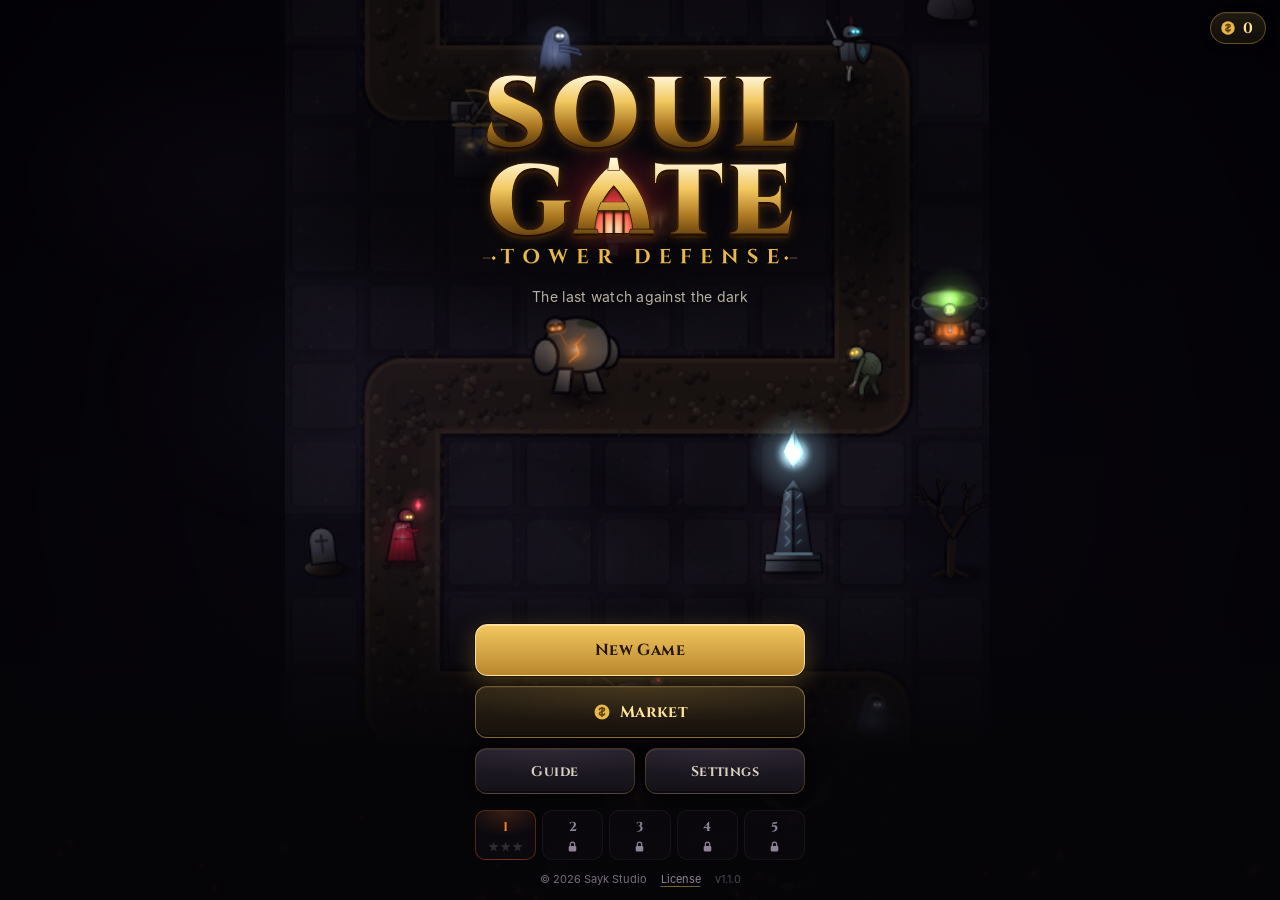
==== index.html @ f69ee6cc "Soulgate: Tower Defense 1.1.0 Game (5 chapters, 12 towers, 9 skills, 39 enemies), bundled fonts, And" ====
<!doctype html>
<html lang="tr">
<head>
  <meta charset="utf-8">
  <meta name="viewport" content="width=device-width, initial-scale=1, viewport-fit=cover, user-scalable=no">
  <meta name="theme-color" content="#050407">
  <meta name="color-scheme" content="dark">
  <meta name="description" content="Soulgate: Tower Defense — a dark fantasy tower defense game. Build, upgrade and master your towers; hold the castle through thirty waves. / Karanlık fantastik bir kule savunma oyunu.">
  <meta name="author" content="Sayk Studio">
  <meta name="mobile-web-app-capable" content="yes">
  <meta name="apple-mobile-web-app-capable" content="yes">
  <meta name="apple-mobile-web-app-status-bar-style" content="black-translucent">
  <meta name="apple-mobile-web-app-title" content="Soulgate">
  <title>Soulgate: Tower Defense</title>

  <link rel="manifest" href="manifest.webmanifest">
  <link rel="icon" href="icons/icon.svg" type="image/svg+xml">
  <link rel="apple-touch-icon" href="icons/apple-touch-icon.png">

  <!-- Yazı tipleri oyunla birlikte gelir: internet olmadan da aynı görünür -->
  <link rel="preload" href="fonts/cinzel.woff" as="font" type="font/woff" crossorigin>
  <link rel="stylesheet" href="fonts/fonts.css">
  <link rel="stylesheet" href="style.css">

  <!-- Açılış ekranı ve yatay uyarısı: style.css yüklenmeden de görünsün diye burada -->
  <style>
    .boot {
      position: fixed;
      inset: 0;
      z-index: 200;
      display: flex;
      flex-direction: column;
      align-items: center;
      justify-content: center;
      gap: 18px;
      background: radial-gradient(circle at 50% 42%, #1a1018, #050407 70%);
      color: #e8b84a;
      font-family: Cinzel, Georgia, 'Times New Roman', serif;
      transition: opacity 0.6s ease;
    }
    .boot.gone {
      opacity: 0;
      pointer-events: none;
    }
    .boot-logo {
      display: block;
      width: min(72vw, 300px, 44vh);
      height: auto;
    }
    .boot-ember {
      width: 46px;
      height: 46px;
      border-radius: 50%;
      border: 3px solid rgba(255, 122, 47, 0.15);
      border-top-color: #ff7a2f;
      animation: boot-spin 0.9s linear infinite;
    }
    @keyframes boot-spin {
      to { transform: rotate(360deg); }
    }
    .boot noscript,
    .boot-note {
      max-width: 30ch;
      font: 500 14px/1.5 system-ui, sans-serif;
      color: #d9cfbf;
      text-align: center;
    }
    .rotate-hint {
      position: fixed;
      inset: 0;
      z-index: 300;
      display: none;
      align-items: center;
      justify-content: center;
      padding: 24px;
      background: #050407;
      color: #d9cfbf;
      font: 600 16px/1.5 system-ui, sans-serif;
      text-align: center;
    }
    @media (orientation: landscape) and (max-height: 520px) {
      .rotate-hint {
        display: flex;
      }
    }
  </style>
</head>
<body>
  <canvas id="game" aria-label="Oyun alanı"></canvas>
  <div id="ui"></div>
  <div id="menu"></div>

  <div id="boot" class="boot" aria-live="polite">
    <img class="boot-logo" src="icons/logo.svg" alt="Soulgate: Tower Defense" width="660" height="412">
    <div class="boot-ember" aria-hidden="true"></div>
    <noscript>Soulgate'i oynamak için tarayıcında JavaScript'i aç. / Turn on JavaScript in your browser to play Soulgate.</noscript>
  </div>
  <div class="rotate-hint">Soulgate dikey ekranda oynanır. Telefonunu dik tut.</div>

  <script type="module" src="js/main.js"></script>
</body>
</html>
---- fonts/fonts.css ----
/* ==========================================================================
 *  SOULGATE — fonts/fonts.css
 *  Sorumluluk : Yazı tiplerini oyunla birlikte, internetsiz yüklemek.
 *  Cinzel (başlık ve sayılar, değişken ağırlık 400–900) ve Inter (metin,
 *  400/500/600/700). Türkçe ve oyunda geçen simgelerle sınırlı alt kümeler.
 *  Lisans: SIL Open Font License 1.1 (OFL-Cinzel.txt, OFL-Inter.txt).
 * ========================================================================== */

@font-face {
  font-family: 'Cinzel';
  font-style: normal;
  font-weight: 400 900;
  font-display: swap;
  src: url('cinzel.woff') format('woff');
}

@font-face {
  font-family: 'Inter';
  font-style: normal;
  font-weight: 400;
  font-display: swap;
  src: url('inter-400.woff') format('woff');
}

@font-face {
  font-family: 'Inter';
  font-style: normal;
  font-weight: 500;
  font-display: swap;
  src: url('inter-500.woff') format('woff');
}

@font-face {
  font-family: 'Inter';
  font-style: normal;
  font-weight: 600;
  font-display: swap;
  src: url('inter-600.woff') format('woff');
}

@font-face {
  font-family: 'Inter';
  font-style: normal;
  font-weight: 700;
  font-display: swap;
  src: url('inter-700.woff') format('woff');
}
---- style.css ----
/* ==========================================================================
 *  SOULGATE — style.css
 *  Sorumluluk : Bütün DOM arayüzünün görünümü — temel, oyun içi arayüz
 *               (ui.js), onay penceresi (modal.js) ve menüler (menu.js).
 *
 *  Malzeme dili: dövme demir levhalar, altın yaldız kenarlar, mühür balmumu,
 *  mangal közü. Tek cesur öğe dalga düğmesidir (yanan fitil); gerisi sakin.
 *  Yazı: başlık ve sayılar Cinzel (serif), metin Inter (sans-serif);
 *  çevrimdışıyken sistem yedeklerine düşer.
 * ========================================================================== */

/* --------------------------------------------------------------------------
 * 1. TEMEL
 * ------------------------------------------------------------------------ */
:root {
  --void: #050407;
  --bg: #0b090f;
  --iron: #16131b;
  --iron-2: #1f1a25;
  --iron-3: #2b2433;
  --line: rgba(232, 184, 74, 0.22);
  --line-strong: rgba(232, 184, 74, 0.5);
  --gold: #e8b84a;
  --gold-hi: #ffe29a;
  --gold-dim: #8a6a28;
  --ember: #ff7a2f;
  --blood: #b3122e;
  --blood-hi: #ff3b4e;
  --bone: #d9cfbf;
  --text: #ece4d6;
  --text-dim: #8e8496;
  --good: #a9d47a;
  --soul: #a8e6ff;     /* ruh: oyun içi para */
  --soul-deep: #3d6f8a;

  --serif: 'Cinzel', 'Trajan Pro', Georgia, 'Times New Roman', serif;
  --sans: 'Inter', system-ui, -apple-system, 'Segoe UI', Roboto, sans-serif;

  --safe-t: env(safe-area-inset-top, 0px);
  --safe-b: env(safe-area-inset-bottom, 0px);
  --safe-l: env(safe-area-inset-left, 0px);
  --safe-r: env(safe-area-inset-right, 0px);

  --ms: 220ms;
  --ease-out: cubic-bezier(0.2, 0.8, 0.2, 1);
  --ease-back: cubic-bezier(0.34, 1.56, 0.64, 1);
}

* {
  box-sizing: border-box;
}

html,
body {
  margin: 0;
  height: 100%;
  overflow: hidden;
  background: var(--void);
  color: var(--text);
  font-family: var(--sans);
  font-size: 14px;
  overscroll-behavior: none;
  -webkit-tap-highlight-color: transparent;
  -webkit-user-select: none;
  user-select: none;
  -webkit-touch-callout: none;
  -webkit-text-size-adjust: 100%;
}

#game {
  position: fixed;
  inset: 0;
  width: 100vw;
  height: 100vh;
  height: 100dvh;
  display: block;
  touch-action: none;
}

button {
  font: inherit;
  color: inherit;
  cursor: pointer;
  touch-action: manipulation;
}

button:disabled {
  cursor: default;
}

button:focus-visible,
[tabindex]:focus-visible {
  outline: 2px solid var(--gold);
  outline-offset: 2px;
}

[hidden] {
  display: none !important;
}

svg {
  display: block;
}

/* Paylaşılan simge boyaları */
.i-line {
  fill: none;
  stroke: currentColor;
  stroke-width: 2.2;
  stroke-linecap: round;
}

/* ruh (oyun içi) ve altın (kalıcı) — her yerde aynı görünür */
svg.ico-soul path {
  fill: var(--soul);
}

svg.ico-soul .i-hi {
  fill: #f2fcff;
}

svg.ico-soul {
  filter: drop-shadow(0 0 3px rgba(168, 230, 255, 0.55));
}

svg.ico-coin circle {
  fill: var(--gold);
}

svg.ico-coin .i-hi {
  fill: none;
  stroke: #5a3d0c;
  stroke-width: 1.8;
  stroke-linecap: round;
}

/* --------------------------------------------------------------------------
 * 2. DÜĞMELER
 * ------------------------------------------------------------------------ */
.btn {
  display: inline-flex;
  align-items: center;
  justify-content: center;
  gap: 6px;
  min-height: 44px;
  padding: 0 16px;
  border-radius: 10px;
  border: 1px solid var(--line);
  background: linear-gradient(180deg, var(--iron-3), var(--iron));
  color: var(--bone);
  font-weight: 700;
  font-size: 14px;
  box-shadow: inset 0 1px 0 rgba(255, 255, 255, 0.05), 0 2px 6px rgba(0, 0, 0, 0.45);
  transition: transform 0.12s var(--ease-out), filter 0.2s;
}

.btn:active:not(:disabled) {
  transform: translateY(1px) scale(0.985);
}

.btn svg {
  width: 16px;
  height: 16px;
}

.btn svg circle {
  fill: var(--gold);
}

.btn svg .i-hi {
  fill: none;
  stroke: #5a3d0c;
  stroke-width: 1.8;
  stroke-linecap: round;
}

.btn-primary {
  background: linear-gradient(180deg, #f2c860, #b9862c);
  border-color: #ffe29a;
  color: #241605;
  box-shadow: 0 0 0 1px rgba(0, 0, 0, 0.4), 0 4px 14px rgba(232, 184, 74, 0.25), inset 0 1px 0 rgba(255, 255, 255, 0.4);
}

.btn-primary svg circle {
  fill: #3a2408;
}

.btn-primary svg .i-hi {
  stroke: #f2c860;
}

.btn-danger {
  background: linear-gradient(180deg, #d4243f, #7f0a1d);
  border-color: #ff6b7d;
  color: #fff1f2;
  box-shadow: 0 0 0 1px rgba(0, 0, 0, 0.4), 0 4px 14px rgba(179, 18, 46, 0.35), inset 0 1px 0 rgba(255, 255, 255, 0.2);
}

.btn-ghost {
  background: transparent;
  box-shadow: none;
}

.btn.poor,
.mastery-card.poor {
  filter: grayscale(0.75) brightness(0.7);
}

/* --------------------------------------------------------------------------
 * 3. OYUN İÇİ ARAYÜZ (ui.js)
 * ------------------------------------------------------------------------ */
.ui {
  position: fixed;
  inset: 0;
  z-index: 10;
  pointer-events: none;
}

.ui .hud,
.ui .dock,
.ui .panel {
  pointer-events: auto;
}

/* — HUD: üstte demir şerit, altında yaldız çizgi ve ortada küçük bir elmas — */
.hud {
  position: absolute;
  top: 0;
  left: 0;
  right: 0;
  display: grid;
  grid-template-columns: 1fr auto 1fr;
  align-items: center;
  gap: 8px;
  padding: calc(var(--safe-t) + 8px) max(12px, var(--safe-r)) 9px max(12px, var(--safe-l));
  background: linear-gradient(180deg, rgba(9, 7, 12, 0.97), rgba(17, 14, 21, 0.94));
  border-bottom: 1px solid var(--line);
  box-shadow: 0 6px 18px rgba(0, 0, 0, 0.55);
}

.hud::after {
  content: '';
  position: absolute;
  left: 50%;
  bottom: -5px;
  width: 9px;
  height: 9px;
  margin-left: -4.5px;
  transform: rotate(45deg);
  background: var(--bg);
  border: 1px solid var(--line-strong);
}

.hud-left {
  display: flex;
  flex-direction: column;
  align-items: flex-start;
  gap: 4px;
}

.stat {
  display: flex;
  align-items: center;
  gap: 6px;
  font-family: var(--serif);
  font-weight: 700;
  font-size: 16px;
  line-height: 1;
  color: var(--bone);
  font-variant-numeric: tabular-nums;
}

.stat svg {
  width: 16px;
  height: 16px;
  flex: none;
}

.stat-lives svg {
  fill: var(--blood-hi);
  filter: drop-shadow(0 0 4px rgba(255, 59, 78, 0.55));
}

.stat-souls b {
  color: #dff6ff;
}

.stat-souls.gain b {
  animation: gain 0.45s var(--ease-out);
}

.stat-souls.spend b {
  animation: spend 0.35s var(--ease-out);
}

.stat-lives.hit {
  animation: hit 0.4s ease;
}

.stat-lives.low b {
  color: var(--blood-hi);
  animation: lowpulse 1s ease-in-out infinite;
}

.hud-center {
  min-width: 0;
  text-align: center;
}

.wave-count {
  display: flex;
  align-items: baseline;
  justify-content: center;
  gap: 5px;
  font-family: var(--serif);
}

.wave-count small {
  font-size: 11px;
  color: var(--text-dim);
}

.wave-count b {
  font-size: 25px;
  line-height: 1;
  color: var(--gold);
  text-shadow: 0 0 12px rgba(232, 184, 74, 0.35);
}

.wave-count span {
  font-size: 12px;
  color: var(--text-dim);
}

.wave-sub {
  max-width: 48vw;
  margin-top: 3px;
  font-size: 11px;
  font-weight: 600;
  white-space: nowrap;
  overflow: hidden;
  text-overflow: ellipsis;
}

.hud-right {
  display: flex;
  justify-content: flex-end;
  gap: 8px;
}

.hud-btn {
  display: grid;
  place-items: center;
  width: 42px;
  height: 42px;
  border-radius: 11px;
  border: 1px solid var(--line);
  background: linear-gradient(180deg, var(--iron-3), var(--iron));
  font-family: var(--serif);
  font-weight: 700;
  font-size: 14px;
  color: var(--bone);
  box-shadow: inset 0 1px 0 rgba(255, 255, 255, 0.06), 0 2px 6px rgba(0, 0, 0, 0.5);
  transition: transform 0.12s var(--ease-out), color 0.2s, border-color 0.2s;
}

.hud-btn:active {
  transform: translateY(1px) scale(0.96);
}

.hud-btn svg {
  width: 18px;
  height: 18px;
  fill: var(--bone);
}

.hud-btn.fast {
  color: var(--ember);
  border-color: rgba(255, 122, 47, 0.55);
  box-shadow: inset 0 1px 0 rgba(255, 255, 255, 0.06), 0 0 12px rgba(255, 122, 47, 0.25);
}

/* 0×: zaman durdu — buz mavisi, yavaşça nefes alır */
.hud-btn.stopped {
  color: var(--soul);
  border-color: rgba(168, 230, 255, 0.6);
  animation: frozenPulse 1.8s ease-in-out infinite;
}

/* — Boss barı — */
.bossbar {
  position: absolute;
  top: calc(var(--hud-h, 64px) + 8px);
  left: 14px;
  right: 14px;
  pointer-events: none;
  animation: bossIn 0.5s var(--ease-out);
}

.bossbar-head {
  display: flex;
  align-items: center;
  justify-content: center;
  gap: 6px;
  font-family: var(--serif);
  font-weight: 700;
  font-size: 13px;
  color: #ffb3bb;
  text-shadow: 0 0 10px rgba(255, 59, 78, 0.6), 0 1px 2px #000;
}

.bossbar-head svg {
  width: 16px;
  height: 16px;
  fill: var(--blood-hi);
}

.bossbar-head em {
  padding: 1px 7px;
  border-radius: 999px;
  border: 1px solid rgba(201, 187, 255, 0.6);
  background: rgba(125, 107, 224, 0.25);
  color: #e3dcff;
  font: 600 10px/1.4 var(--sans);
  font-style: normal;
  text-shadow: none;
}

.bossbar-track {
  position: relative;
  height: 9px;
  margin-top: 4px;
  overflow: hidden;
  border-radius: 2px;
  background: #14070a;
  border: 1px solid rgba(232, 184, 74, 0.45);
  box-shadow: 0 0 14px rgba(179, 18, 46, 0.4);
}

.bossbar-lag,
.bossbar-fill {
  position: absolute;
  inset: 0;
  transform-origin: left center;
}

.bossbar-lag {
  background: var(--gold-hi);
  opacity: 0.75;
}

.bossbar-fill {
  background: linear-gradient(180deg, #ff4a5e, #a00f27 60%, #6d0819);
}

.bossbar.shielded .bossbar-fill {
  background: linear-gradient(180deg, #d6c8ff, #6b4fd0);
}

/* — Dalga afişi: oyunun sinematik anı — */
.banner {
  position: absolute;
  top: 33%;
  left: 0;
  right: 0;
  padding: 0 24px;
  text-align: center;
  pointer-events: none;
  opacity: 0;
  transform: scale(0.92);
  filter: blur(6px);
  transition: opacity var(--ms) ease, transform 0.55s var(--ease-out), filter 0.45s ease;
}

.banner.show {
  opacity: 1;
  transform: none;
  filter: none;
}

.banner::before {
  content: '';
  position: absolute;
  top: 52%;
  left: 8%;
  right: 8%;
  height: 1px;
  background: linear-gradient(90deg, transparent, var(--accent, var(--gold)), transparent);
  opacity: 0.55;
}

.banner-kicker {
  position: relative;
  padding-left: 0.42em;
  font-family: var(--serif);
  font-size: 12px;
  letter-spacing: 0.42em;
  color: var(--accent, var(--gold));
  text-shadow: 0 1px 3px #000;
}

.banner-title {
  position: relative;
  margin: 2px 0 4px;
  font-family: var(--serif);
  font-weight: 900;
  font-size: clamp(46px, 17vw, 76px);
  line-height: 1;
  background: linear-gradient(180deg, #fff6d8 0%, var(--gold) 46%, #9a6a1c 100%);
  -webkit-background-clip: text;
  background-clip: text;
  color: transparent;
  filter: drop-shadow(0 0 18px rgba(255, 170, 60, 0.35)) drop-shadow(0 3px 0 rgba(0, 0, 0, 0.65));
}

.banner-sub {
  position: relative;
  max-width: 30ch;
  margin: 0 auto;
  font-size: 13px;
  line-height: 1.45;
  color: var(--bone);
  text-shadow: 0 1px 3px #000, 0 0 12px #000;
  text-wrap: balance;
}

.banner.small .banner-title {
  font-size: clamp(24px, 7.5vw, 32px);
  margin: 4px 0 6px;
}

.banner.boss .banner-kicker {
  color: var(--blood-hi);
}

.banner.boss .banner-title {
  font-size: clamp(34px, 11vw, 52px);
  background: linear-gradient(180deg, #ffe0e4 0%, #ff3b4e 50%, #6d0819 100%);
  -webkit-background-clip: text;
  background-clip: text;
  filter: drop-shadow(0 0 22px rgba(255, 40, 70, 0.55)) drop-shadow(0 3px 0 rgba(0, 0, 0, 0.7));
}

/* — Kısa mesajlar — */
.toasts {
  position: absolute;
  /* keşif kartı varsa onun altından başlar (ui.js --toast-top yazar) */
  top: var(--toast-top, calc(var(--hud-h, 64px) + 44px));
  transition: top 0.2s var(--ease-out);
  left: 0;
  right: 0;
  display: flex;
  flex-direction: column;
  align-items: center;
  gap: 6px;
  pointer-events: none;
}

.toast {
  max-width: 86%;
  padding: 7px 13px;
  border-radius: 8px;
  border: 1px solid var(--line);
  background: rgba(14, 11, 18, 0.93);
  color: var(--bone);
  font-size: 12.5px;
  font-weight: 600;
  text-align: center;
  box-shadow: 0 4px 14px rgba(0, 0, 0, 0.5);
  animation: toastIn 0.25s var(--ease-out);
  transition: opacity 0.2s, transform 0.2s;
}

.toast.warn {
  border-color: rgba(255, 122, 47, 0.55);
  color: #ffc9a6;
}

.toast.good {
  border-color: rgba(169, 212, 122, 0.5);
  color: #d6f0b8;
}

.toast.out {
  opacity: 0;
  transform: translateY(-6px);
}

/* — Alt rıhtım: kule tabletleri + dalga mangalı — */
.dock {
  position: absolute;
  left: 0;
  right: 0;
  bottom: 0;
  display: flex;
  align-items: center;
  gap: 6px;
  padding: 8px max(8px, var(--safe-r)) calc(8px + var(--safe-b)) max(8px, var(--safe-l));
  background: linear-gradient(0deg, rgba(8, 6, 11, 0.98), rgba(18, 15, 22, 0.95));
  border-top: 1px solid var(--line);
  box-shadow: 0 -6px 18px rgba(0, 0, 0, 0.55);
}

.bar {
  flex: 1;
  min-width: 0;
  display: grid;
  grid-template-columns: repeat(6, 1fr);
  gap: 5px;
}

.tower-btn {
  position: relative;
  display: flex;
  flex-direction: column;
  align-items: center;
  justify-content: center;
  gap: 3px;
  height: 64px;
  padding: 4px 0 3px;
  border-radius: 9px;
  border: 1px solid rgba(255, 255, 255, 0.06);
  background:
    radial-gradient(120% 90% at 50% 0%, rgba(255, 255, 255, 0.05), transparent 60%),
    linear-gradient(180deg, #221c28, #141118);
  box-shadow: inset 0 1px 0 rgba(255, 255, 255, 0.05), inset 0 -2px 0 rgba(0, 0, 0, 0.4), 0 2px 5px rgba(0, 0, 0, 0.5);
  transition: transform 0.15s var(--ease-out), box-shadow 0.2s, border-color 0.2s;
  /* parmak bardan haritaya kayınca tarayıcı kaydırmaya kalkmasın: sürükle-bırak kurulumu */
  touch-action: none;
  -webkit-touch-callout: none;
}

.tower-btn:active {
  transform: scale(0.95);
}

.tower-icon {
  width: 34px;
  height: 34px;
  pointer-events: none;
}

.tower-cost {
  font-family: var(--serif);
  font-weight: 700;
  font-size: 12px;
  line-height: 1;
  color: var(--soul); /* kuleler ruhla kurulur */
  pointer-events: none;
}

.tower-btn.active {
  transform: translateY(-5px);
  border-color: var(--tower);
  box-shadow: 0 0 0 1px var(--tower), 0 0 20px -3px var(--tower), inset 0 1px 0 rgba(255, 255, 255, 0.08);
}

.tower-btn.poor .tower-icon {
  filter: grayscale(0.85) brightness(0.55);
}

.tower-btn.poor .tower-cost {
  color: #b4565f;
}

/* Dalga mangalı: geri sayım halkası yanan bir fitil gibi azalır */
.wave-btn {
  flex: none;
  width: 66px;
  display: flex;
  flex-direction: column;
  align-items: center;
  justify-content: center;
  gap: 3px;
  padding: 0;
  border: none;
  background: none;
}

.wave-dial {
  position: relative;
  display: grid;
  place-items: center;
  width: 48px;
  height: 48px;
  border-radius: 50%;
  background: radial-gradient(circle at 50% 38%, #4a2012, #170a07 72%);
  box-shadow: inset 0 0 0 1px rgba(255, 122, 47, 0.35), 0 0 16px rgba(255, 122, 47, 0.2);
  transition: box-shadow 0.3s, background 0.3s;
}

.wave-ring {
  position: absolute;
  inset: 0;
  width: 100%;
  height: 100%;
  transform: rotate(-90deg);
}

.wave-ring circle {
  fill: none;
  stroke: rgba(255, 122, 47, 0.16);
  stroke-width: 3;
}

.wave-ring .wave-ring-fill {
  stroke: var(--ember);
  stroke-linecap: round;
  stroke-dasharray: 119.4;
  stroke-dashoffset: 0;
  filter: drop-shadow(0 0 3px var(--ember));
}

.wave-glyph {
  position: relative;
  display: grid;
  place-items: center;
  color: #ffb27a;
}

.wave-glyph svg {
  width: 20px;
  height: 20px;
  fill: currentColor;
}

.wave-glyph b {
  font-family: var(--serif);
  font-weight: 900;
  font-size: 13px;
  color: var(--gold-hi);
  text-shadow: 0 0 8px rgba(255, 170, 60, 0.6);
}

.wave-btn-label {
  font-size: 11px;
  font-weight: 700;
  color: #ffb27a;
}

.wave-btn.pulse .wave-dial {
  animation: brazier 1.6s ease-in-out infinite;
}

.wave-btn:active:not(:disabled) .wave-dial {
  transform: scale(0.94);
}

.wave-btn:disabled .wave-dial {
  background: radial-gradient(circle at 50% 38%, #241e2a, #120f15 72%);
  box-shadow: inset 0 0 0 1px rgba(255, 255, 255, 0.08);
}

.wave-btn:disabled .wave-ring circle {
  stroke: rgba(255, 255, 255, 0.06);
}

.wave-btn:disabled .wave-ring-fill {
  stroke: #3a3342;
  filter: none;
}

.wave-btn:disabled .wave-glyph,
.wave-btn:disabled .wave-btn-label {
  color: var(--text-dim);
}

/* — Kule paneli: alttan açılan, demir ciltli bir kitap sayfası — */
.panel {
  position: absolute;
  left: 0;
  right: 0;
  bottom: 0;
  max-height: 64vh;
  overflow-y: auto;
  padding: 18px max(14px, var(--safe-r)) calc(14px + var(--safe-b)) max(14px, var(--safe-l));
  border-top: 1px solid var(--line-strong);
  border-radius: 16px 16px 0 0;
  background:
    radial-gradient(90% 60% at 50% 0%, color-mix(in srgb, var(--tower, var(--gold)) 10%, transparent), transparent 70%),
    linear-gradient(180deg, #1c1722 0%, #110e15 100%);
  box-shadow: 0 -14px 34px rgba(0, 0, 0, 0.75);
  transform: translateY(105%);
  visibility: hidden;
  transition: transform var(--ms) var(--ease-out), visibility 0s linear var(--ms);
}

.panel.open {
  transform: none;
  visibility: visible;
  transition: transform var(--ms) var(--ease-out);
}

.panel::before {
  content: '';
  position: absolute;
  top: 7px;
  left: 50%;
  width: 36px;
  height: 4px;
  margin-left: -18px;
  border-radius: 2px;
  background: rgba(255, 255, 255, 0.14);
}

.panel-head {
  display: flex;
  align-items: center;
  gap: 11px;
}

.panel-icon {
  width: 52px;
  height: 52px;
  flex: none;
  border-radius: 12px;
  border: 1px solid var(--line);
  background:
    radial-gradient(circle at 50% 75%, color-mix(in srgb, var(--tower, var(--gold)) 28%, transparent), transparent 70%),
    #0d0b10;
}

.panel-titles {
  min-width: 0;
}

.panel-titles h3 {
  margin: 0;
  font-family: var(--serif);
  font-size: 18px;
  color: var(--gold);
}

.panel-sub {
  margin-top: 3px;
  font-size: 12px;
  line-height: 1.35;
  color: var(--text-dim);
}

.panel-close {
  flex: none;
  width: 38px;
  height: 38px;
  margin-left: auto;
  border-radius: 50%;
  border: 1px solid var(--line);
  background: var(--iron);
  color: var(--bone);
  font-size: 14px;
}

.panel-warn {
  margin-top: 10px;
  padding: 7px 10px;
  border-radius: 8px;
  border: 1px solid rgba(255, 122, 47, 0.4);
  background: rgba(255, 122, 47, 0.12);
  color: #ffc9a6;
  font-size: 12px;
  font-weight: 600;
}

.panel-stats {
  display: grid;
  grid-template-columns: 1fr 1fr;
  gap: 0 16px;
  margin: 12px 0 10px;
}

.stat-row {
  display: grid;
  grid-template-columns: 1fr auto auto;
  align-items: baseline;
  gap: 6px;
  padding: 6px 0;
  border-bottom: 1px solid rgba(255, 255, 255, 0.05);
  font-size: 12.5px;
}

.stat-row span {
  color: var(--text-dim);
}

.stat-row b {
  color: var(--bone);
  font-variant-numeric: tabular-nums;
}

.stat-row i {
  font-style: normal;
  font-weight: 700;
  font-size: 12px;
  font-variant-numeric: tabular-nums;
}

.stat-row i.up {
  color: var(--good);
}

.stat-row i.down {
  color: #ff9a6a;
}

.panel-target {
  display: flex;
  align-items: center;
  gap: 10px;
  margin-bottom: 12px;
  font-size: 12px;
  color: var(--text-dim);
}

.panel-target:empty {
  display: none;
}

.seg {
  flex: 1;
  display: flex;
  gap: 3px;
  padding: 3px;
  border-radius: 10px;
  border: 1px solid rgba(255, 255, 255, 0.07);
  background: #0c0a0f;
}

.seg button {
  flex: 1;
  height: 32px;
  border: none;
  border-radius: 7px;
  background: none;
  color: var(--text-dim);
  font-size: 12px;
  font-weight: 600;
}

.seg button.on {
  background: linear-gradient(180deg, #3a2f20, #241c12);
  color: var(--gold-hi);
  box-shadow: inset 0 0 0 1px rgba(232, 184, 74, 0.4);
}

/* dil seçimi: bayrak + dilin kendi adı */
.lang-seg button {
  display: flex;
  align-items: center;
  justify-content: center;
  gap: 9px;
  height: 44px;
  font-size: 13.5px;
}

.lang-seg img {
  width: 27px;
  height: 18px;
  border-radius: 3px;
  object-fit: cover;
  box-shadow: 0 0 0 1px rgba(255, 255, 255, 0.18), 0 2px 6px rgba(0, 0, 0, 0.5);
  opacity: 0.6;
  transition: opacity 0.2s;
}

.lang-seg button.on img {
  opacity: 1;
}

.btn-upgrade {
  width: 100%;
  min-height: 50px;
  font-size: 15px;
}

.btn-upgrade b {
  font-family: var(--serif);
  font-size: 16px;
}

.mastery-head {
  margin-bottom: 8px;
  font-family: var(--serif);
  font-size: 14px;
  text-align: center;
  color: var(--gold);
}

.mastery {
  display: grid;
  grid-template-columns: 1fr 1fr;
  gap: 8px;
}

.mastery-card {
  display: flex;
  flex-direction: column;
  gap: 6px;
  padding: 11px 10px 10px;
  border-radius: 12px;
  border: 1px solid rgba(232, 184, 74, 0.35);
  background:
    radial-gradient(130% 80% at 0% 0%, color-mix(in srgb, var(--tower, var(--gold)) 22%, transparent), transparent 70%),
    #16121b;
  text-align: left;
  transition: transform 0.12s var(--ease-out), border-color 0.2s;
}

.mastery-card:active {
  transform: scale(0.97);
  border-color: var(--gold-hi);
}

.mastery-card strong {
  font-family: var(--serif);
  font-size: 14px;
  color: var(--gold-hi);
}

.mastery-card small {
  font-size: 11.5px;
  line-height: 1.4;
  color: var(--bone);
  opacity: 0.88;
}

.mastery-card b {
  display: flex;
  align-items: center;
  gap: 4px;
  margin-top: auto;
  font-family: var(--serif);
  color: var(--gold);
}

.mastery-card b svg {
  width: 14px;
  height: 14px;
}

.mastery-card b svg circle {
  fill: var(--gold);
}

.mastery-card b svg .i-hi {
  fill: none;
  stroke: #5a3d0c;
  stroke-width: 1.8;
}

.maxed {
  padding: 10px 0;
  font-family: var(--serif);
  text-align: center;
  color: var(--gold);
}

.panel-foot {
  display: flex;
  align-items: center;
  justify-content: space-between;
  gap: 10px;
  margin-top: 12px;
}

.panel-record {
  display: flex;
  flex-wrap: wrap;
  gap: 4px 12px;
  font-size: 12px;
  color: var(--text-dim);
}

.panel-record b {
  color: var(--bone);
  font-variant-numeric: tabular-nums;
}

.btn-sell {
  flex: none;
  border-color: rgba(255, 59, 78, 0.45);
  background: rgba(179, 18, 46, 0.12);
  color: #ffb3bb;
}

.btn-sell b {
  font-family: var(--serif);
  color: var(--gold-hi);
}

.btn-sell small {
  margin-left: 2px;
  font-size: 10px;
  color: var(--good);
}

.btn-sell.armed {
  border-color: #ff6b7d;
  background: linear-gradient(180deg, #d4243f, #7f0a1d);
  color: #fff;
  animation: armed 0.6s ease-in-out infinite alternate;
}

/* --------------------------------------------------------------------------
 * 4. ONAY PENCERESİ (modal.js) — tepesinde mühür balmumu
 * ------------------------------------------------------------------------ */
.modal-backdrop {
  position: fixed;
  inset: 0;
  z-index: 100;
  display: flex;
  align-items: center;
  justify-content: center;
  padding: 24px;
  background: rgba(3, 2, 6, 0.64);
  -webkit-backdrop-filter: blur(3px);
  backdrop-filter: blur(3px);
  opacity: 0;
  pointer-events: none;
  transition: opacity var(--ms) ease;
}

.modal-backdrop.open {
  opacity: 1;
  pointer-events: auto;
}

.modal {
  position: relative;
  width: min(340px, 100%);
  padding: 36px 22px 18px;
  border-radius: 14px;
  border: 1px solid var(--line-strong);
  background: linear-gradient(180deg, #1f1925, #120e16);
  box-shadow: 0 22px 50px rgba(0, 0, 0, 0.8), inset 0 1px 0 rgba(255, 255, 255, 0.05);
  text-align: center;
  transform: translateY(14px) scale(0.96);
  transition: transform var(--ms) var(--ease-back);
}

.modal-backdrop.open .modal {
  transform: none;
}

.modal-sigil {
  position: absolute;
  top: -23px;
  left: 50%;
  width: 46px;
  height: 46px;
  margin-left: -23px;
  border-radius: 50%;
  background: radial-gradient(circle at 38% 32%, #f1cf7a, #a8741f 58%, #5a3a0c);
  box-shadow: 0 0 0 3px #120e16, 0 5px 14px rgba(0, 0, 0, 0.6), inset 0 -3px 6px rgba(0, 0, 0, 0.35);
}

.modal-sigil::before {
  content: '';
  position: absolute;
  inset: 15px;
  transform: rotate(45deg);
  border: 1.5px solid rgba(255, 248, 220, 0.6);
}

.modal-sigil::after {
  content: '';
  position: absolute;
  inset: 7px;
  border-radius: 50%;
  border: 1.5px solid rgba(255, 248, 220, 0.3);
}

.modal.danger .modal-sigil {
  background: radial-gradient(circle at 38% 32%, #ea4a62, #8b0d22 58%, #48060f);
}

.modal-title {
  margin: 2px 0 8px;
  font-family: var(--serif);
  font-size: 19px;
  color: var(--gold);
}

.modal.danger .modal-title {
  color: #ff97a4;
}

.modal-text {
  margin: 0 0 18px;
  font-size: 14px;
  line-height: 1.5;
  color: var(--bone);
}

.modal-actions {
  display: flex;
  gap: 10px;
}

.modal-actions .btn {
  flex: 1;
}

/* --------------------------------------------------------------------------
 * 5. MENÜLER (menu.js)
 * ------------------------------------------------------------------------ */
.menu {
  position: fixed;
  inset: 0;
  z-index: 20;
  pointer-events: none;
}

.menu.open {
  pointer-events: auto;
}

/* dil değişince yeniden kurulan ekranlar anında görünür (solma yok) */
.menu.instant *,
.menu.instant *::before,
.menu.instant *::after {
  transition: none !important;
  animation-duration: 0s !important;
  animation-delay: 0s !important;
}

.screen {
  position: absolute;
  inset: 0;
  display: flex;
  flex-direction: column;
  opacity: 0;
  visibility: hidden;
  transition: opacity 0.28s ease, visibility 0s linear 0.28s;
}

.screen.active {
  opacity: 1;
  visibility: visible;
  transition: opacity 0.28s ease;
}

.menu-btn {
  display: flex;
  align-items: center;
  justify-content: center;
  min-height: 52px;
  padding: 0 18px;
  border-radius: 12px;
  border: 1px solid var(--line);
  background:
    radial-gradient(140% 100% at 50% 0%, rgba(255, 255, 255, 0.05), transparent 60%),
    linear-gradient(180deg, #241e2a, #141118);
  box-shadow: inset 0 1px 0 rgba(255, 255, 255, 0.06), inset 0 -2px 0 rgba(0, 0, 0, 0.4), 0 3px 10px rgba(0, 0, 0, 0.5);
  color: var(--bone);
  font-family: var(--serif);
  font-weight: 700;
  font-size: 16px;
  letter-spacing: 0.03em;
  transition: transform 0.12s var(--ease-out), border-color 0.2s, box-shadow 0.2s;
}

.menu-btn:active {
  transform: translateY(1px) scale(0.985);
}

.menu-btn.primary {
  border-color: #ffe29a;
  background: linear-gradient(180deg, #f2c860, #b9862c);
  color: #241605;
  box-shadow: 0 0 0 1px rgba(0, 0, 0, 0.4), 0 6px 22px rgba(232, 184, 74, 0.28), inset 0 1px 0 rgba(255, 255, 255, 0.45);
}

.menu-btn.small {
  min-height: 46px;
  font-size: 14px;
}

.menu-btn.quiet {
  border-color: transparent;
  background: transparent;
  box-shadow: none;
  color: var(--text-dim);
}

.menu-btn.wide {
  width: 100%;
}

/* — Ana menü: sahne ortada görünür kalır — */
.screen-main {
  align-items: center;
  text-align: center;
}

.title-block {
  position: relative;
  isolation: isolate;
  padding: calc(var(--safe-t) + 7vh) 20px 0;
}

/* başlığın arkasında, hareketli sahneden ayıran yumuşak bir karanlık hale */
.title-block::before {
  content: '';
  position: absolute;
  inset: 4vh -18vw -5vh;
  z-index: -1;
  background: radial-gradient(closest-side, rgba(5, 4, 7, 0.9), rgba(5, 4, 7, 0.62) 60%, rgba(5, 4, 7, 0));
}

/* logo: icons/logo.svg (tools/make-logo.py üretir); ekranın üçte birini geçmez */
.logo {
  margin: 0;
  line-height: 0;
}

.logo img {
  display: block;
  width: min(82vw, 340px, 48vh);
  height: auto;
  margin: 0 auto;
  -webkit-user-drag: none;
}

.tagline {
  min-height: 1.45em;
  margin: 12px 0 0;
  font-size: 14px;
  line-height: 1.45;
  letter-spacing: 0.02em;
  color: var(--bone);
  opacity: 0.85;
  text-shadow: 0 1px 4px #000;
}

/* söz değişirken: söner, bulanır, yenisi aynı yerde yanar */
.tagline span {
  display: inline-block;
  transition: opacity 0.45s ease, filter 0.45s ease, transform 0.45s ease;
}

.tagline span.swap {
  opacity: 0;
  filter: blur(4px);
  transform: translateY(3px);
}

.main-bottom {
  width: 100%;
  margin-top: auto;
  padding: 60px 20px calc(var(--safe-b) + 14px);
  background: linear-gradient(0deg, rgba(5, 4, 7, 0.96) 45%, rgba(5, 4, 7, 0));
  display: flex;
  flex-direction: column;
  align-items: center;
  gap: 12px;
}

.continue-info {
  font-size: 12.5px;
  color: var(--gold);
  text-shadow: 0 1px 3px #000;
}

.menu-actions {
  display: flex;
  flex-direction: column;
  gap: 10px;
  width: min(330px, 100%);
}

.menu-row {
  display: grid;
  grid-template-columns: 1fr 1fr;
  gap: 10px;
}

.records {
  display: grid;
  grid-template-columns: repeat(3, 1fr);
  gap: 8px;
  width: min(330px, 100%);
  margin-top: 4px;
}

.record {
  position: relative;
  display: flex;
  flex-direction: column;
  gap: 3px;
  padding: 8px 4px 7px;
  border-radius: 10px;
  border: 1px solid rgba(255, 255, 255, 0.06);
  background: rgba(14, 11, 18, 0.7);
}

.record small {
  font-size: 11px;
  color: var(--text-dim);
}

.record b {
  font-family: var(--serif);
  font-size: 17px;
  color: var(--bone);
}

.record b span {
  font-size: 11px;
  color: var(--text-dim);
}

.record.won {
  border-color: rgba(232, 184, 74, 0.4);
}

.record.won b {
  color: var(--gold-hi);
}

.crown {
  position: absolute;
  top: -6px;
  left: 50%;
  width: 16px;
  height: 9px;
  margin-left: -8px;
  background: var(--gold);
  clip-path: polygon(0 100%, 0 20%, 25% 60%, 50% 0, 75% 60%, 100% 20%, 100% 100%);
  filter: drop-shadow(0 0 4px rgba(232, 184, 74, 0.7));
}

.storage-warn {
  max-width: 34ch;
  margin: 0;
  font-size: 12px;
  line-height: 1.4;
  color: #ffc9a6;
}

/* telif satırı: göze batmaz, ama okunur; "Lisans" dokunulabilir */
.credits {
  display: flex;
  align-items: center;
  justify-content: center;
  gap: 14px;
  font-size: 11px;
  color: #776e80;
}

.credits-link {
  margin: -15px -8px;
  padding: 15px 8px;
  border: 0;
  background: none;
  color: var(--text-dim);
  text-decoration: underline;
  text-decoration-color: var(--line-strong);
  text-underline-offset: 3px;
}

.credits-link:active {
  color: var(--gold);
}

.credits-version {
  color: #4d4556;
}

/* Açılış anı: başlık bulanıklıktan çıkar, yaldız çizgi açılır, düğmeler gelir */
.menu.intro .logo {
  animation: logoIn 1.3s var(--ease-out) both;
}

.menu.intro .tagline {
  animation: fadeUp 0.8s var(--ease-out) 0.9s both;
}

.menu.intro .main-bottom {
  animation: fadeUp 0.8s var(--ease-out) 1.15s both;
}

/* — Sayfa ekranları: zorluk, ayarlar, rehber — */
.screen-sheet {
  padding: calc(var(--safe-t) + 10px) max(16px, var(--safe-r)) calc(var(--safe-b) + 16px) max(16px, var(--safe-l));
  gap: 14px;
  background: linear-gradient(180deg, rgba(10, 8, 14, 0.97), rgba(7, 5, 10, 0.98));
}

.sheet-head {
  display: flex;
  align-items: center;
  gap: 10px;
  padding-bottom: 10px;
  border-bottom: 1px solid var(--line);
}

.sheet-head h2 {
  margin: 0;
  font-family: var(--serif);
  font-size: 22px;
  color: var(--gold);
}

.back {
  display: grid;
  place-items: center;
  width: 42px;
  height: 42px;
  border-radius: 50%;
  border: 1px solid var(--line);
  background: var(--iron);
  color: var(--bone);
  font-size: 26px;
  line-height: 1;
  padding-bottom: 3px;
}

.diff-list {
  display: flex;
  flex-direction: column;
  gap: 10px;
  overflow-y: auto;
}

.diff-card {
  --accent: var(--gold);
  position: relative;
  display: flex;
  flex-direction: column;
  gap: 6px;
  padding: 14px 14px 13px 20px;
  border-radius: 14px;
  border: 1px solid rgba(255, 255, 255, 0.07);
  background: linear-gradient(180deg, #1d1823, #131017);
  text-align: left;
  transition: border-color 0.2s, box-shadow 0.25s, transform 0.12s var(--ease-out);
}

.diff-card::before {
  content: '';
  position: absolute;
  top: 12px;
  bottom: 12px;
  left: 0;
  width: 4px;
  border-radius: 0 3px 3px 0;
  background: var(--accent);
  opacity: 0.55;
}

.diff-easy {
  --accent: #9fbf6a;
}

.diff-hard {
  --accent: var(--blood-hi);
}

.diff-card.on {
  border-color: var(--accent);
  box-shadow: 0 0 0 1px var(--accent), 0 0 26px -6px var(--accent);
}

.diff-card.on::before {
  opacity: 1;
}

.diff-card strong {
  font-family: var(--serif);
  font-size: 19px;
  color: var(--text);
}

.diff-desc {
  font-size: 13px;
  color: var(--bone);
  opacity: 0.85;
}

.diff-facts {
  display: flex;
  gap: 14px;
  font-size: 12px;
  color: var(--text-dim);
}

.diff-facts b {
  color: var(--gold);
  font-family: var(--serif);
}

.diff-record {
  font-size: 11.5px;
  color: var(--text-dim);
}

.screen-sheet > .menu-btn.wide {
  margin-top: auto;
}

/* Ayarlar */
.settings-list {
  display: flex;
  flex-direction: column;
  overflow-y: auto;
}

.set-row {
  display: flex;
  align-items: center;
  justify-content: space-between;
  gap: 16px;
  min-height: 56px;
  padding: 8px 2px;
  border-bottom: 1px solid rgba(255, 255, 255, 0.06);
  font-size: 14px;
}

.set-row.column {
  flex-direction: column;
  align-items: stretch;
  gap: 10px;
  padding: 12px 2px;
}

.set-link {
  width: 100%;
  margin: 0;
  border: 0;
  border-bottom: 1px solid rgba(255, 255, 255, 0.06);
  background: none;
  text-align: left;
}

.set-link:active {
  background: rgba(255, 255, 255, 0.03);
}

.set-value {
  font-size: 12.5px;
  color: var(--text-dim);
}

/* Lisans ekranı */
.about-body {
  display: flex;
  flex-direction: column;
  gap: 18px;
  padding-bottom: 8px;
  overflow-y: auto;
}

.about-mark {
  display: flex;
  flex-direction: column;
  align-items: center;
  gap: 6px;
  padding: 8px 0 18px;
  border-bottom: 1px solid rgba(255, 255, 255, 0.06);
  text-align: center;
}

.about-mark img {
  width: min(62vw, 230px);
  height: auto;
  margin-bottom: 2px;
}

.about-version {
  font-size: 12px;
  color: var(--text-dim);
}

.about-credits {
  display: grid;
  gap: 2px;
  margin: -6px 0 0;
}

.about-credits div {
  display: flex;
  justify-content: space-between;
  gap: 16px;
  padding: 9px 2px;
  border-bottom: 1px solid rgba(255, 255, 255, 0.06);
  font-size: 13.5px;
}

.about-credits dt {
  color: var(--text-dim);
}

.about-credits dd {
  margin: 0;
  font-family: var(--serif);
  font-weight: 700;
  color: var(--bone);
}

.about-copy {
  margin: 0;
  font-family: var(--serif);
  font-weight: 700;
  font-size: 15px;
  color: var(--bone);
}

.about-terms p {
  max-width: 60ch;
  margin: 0 0 10px;
  font-size: 13.5px;
  line-height: 1.55;
  color: var(--bone);
  opacity: 0.88;
}

.about-terms p:last-child {
  margin-bottom: 0;
  color: var(--text-dim);
  opacity: 1;
}

.license-full {
  border: 1px solid var(--line);
  border-radius: 12px;
  background: rgba(14, 11, 18, 0.7);
}

.license-full summary {
  display: flex;
  align-items: center;
  justify-content: space-between;
  min-height: 50px;
  padding: 0 14px;
  font-family: var(--serif);
  font-weight: 700;
  font-size: 14px;
  color: var(--gold);
  list-style: none;
  cursor: pointer;
}

.license-full summary::-webkit-details-marker {
  display: none;
}

.license-full summary::after {
  content: '+';
  font-size: 20px;
  line-height: 1;
  color: var(--gold-dim);
  transition: transform var(--ms) var(--ease-out);
}

.license-full[open] summary::after {
  transform: rotate(45deg);
}

.license-full summary:focus-visible {
  outline: 2px solid var(--gold);
  outline-offset: -2px;
  border-radius: 12px;
}

.license-text {
  padding: 2px 14px 16px;
  border-top: 1px solid rgba(255, 255, 255, 0.06);
  font-size: 12.5px;
  line-height: 1.6;
  color: var(--text-dim);
  -webkit-user-select: text;
  user-select: text;
}

.license-text h4 {
  margin: 16px 0 4px;
  font-family: var(--serif);
  font-size: 13px;
  color: var(--bone);
}

.license-text p {
  margin: 0 0 8px;
}

.license-text .lic-item {
  padding-left: 1.4em;
  text-indent: -1.4em;
  margin-bottom: 4px;
}

.range {
  display: flex;
  align-items: center;
  gap: 10px;
  flex: 0 1 60%;
}

.range output {
  min-width: 42px;
  text-align: right;
  font-family: var(--serif);
  font-size: 13px;
  color: var(--gold);
}

input[type='range'] {
  --fill: 50%;
  flex: 1;
  height: 28px;
  margin: 0;
  background: transparent;
  -webkit-appearance: none;
  appearance: none;
}

input[type='range']::-webkit-slider-runnable-track {
  height: 6px;
  border-radius: 3px;
  background: linear-gradient(90deg, var(--gold) var(--fill), #2a2430 var(--fill));
}

input[type='range']::-moz-range-track {
  height: 6px;
  border-radius: 3px;
  background: linear-gradient(90deg, var(--gold) var(--fill), #2a2430 var(--fill));
}

input[type='range']::-webkit-slider-thumb {
  width: 22px;
  height: 22px;
  margin-top: -8px;
  border-radius: 50%;
  border: 2px solid #241605;
  background: radial-gradient(circle at 40% 35%, #fff3c4, #e8b84a 60%, #a8741f);
  box-shadow: 0 0 10px rgba(232, 184, 74, 0.45);
  -webkit-appearance: none;
  appearance: none;
}

input[type='range']::-moz-range-thumb {
  width: 22px;
  height: 22px;
  border-radius: 50%;
  border: 2px solid #241605;
  background: radial-gradient(circle at 40% 35%, #fff3c4, #e8b84a 60%, #a8741f);
}

.switch {
  position: relative;
  flex: none;
  width: 52px;
  height: 30px;
  padding: 0;
  border-radius: 999px;
  border: 1px solid rgba(255, 255, 255, 0.1);
  background: #241e2a;
  transition: background 0.2s, border-color 0.2s;
}

.switch i {
  position: absolute;
  top: 3px;
  left: 3px;
  width: 22px;
  height: 22px;
  border-radius: 50%;
  background: #6a6274;
  transition: transform 0.22s var(--ease-back), background 0.2s;
}

.switch[aria-checked='true'] {
  border-color: rgba(232, 184, 74, 0.7);
  background: linear-gradient(180deg, #5a4416, #3a2a0c);
}

.switch[aria-checked='true'] i {
  transform: translateX(22px);
  background: radial-gradient(circle at 40% 35%, #fff3c4, #e8b84a 60%, #a8741f);
}

/* Rehber */
.guide-tabs {
  flex: none;
}

.guide-list {
  display: flex;
  flex-direction: column;
  gap: 10px;
  overflow-y: auto;
  padding-bottom: 8px;
}

.guide-item {
  display: grid;
  grid-template-columns: 56px 1fr;
  gap: 12px;
  padding: 12px;
  border-radius: 14px;
  border: 1px solid rgba(255, 255, 255, 0.06);
  background:
    radial-gradient(80% 60% at 0% 0%, color-mix(in srgb, var(--tower, var(--gold)) 14%, transparent), transparent 70%),
    #141118;
}

.guide-icon {
  width: 56px;
  height: 56px;
  border-radius: 12px;
  background: #0b090e;
  border: 1px solid rgba(255, 255, 255, 0.05);
}

.guide-body h3 {
  margin: 2px 0 2px;
  font-family: var(--serif);
  font-size: 16px;
  color: var(--gold);
}

.guide-item.boss .guide-body h3 {
  color: #ff8a98;
}

.guide-body p {
  margin: 4px 0 0;
  max-width: 60ch;
  font-size: 13px;
  line-height: 1.45;
  color: var(--bone);
}

.guide-body .guide-role {
  margin: 0;
  font-size: 12px;
  color: var(--text-dim);
}

.guide-facts {
  display: flex;
  flex-wrap: wrap;
  gap: 5px;
  margin-top: 8px;
}

.guide-facts span {
  padding: 3px 8px;
  border-radius: 999px;
  border: 1px solid rgba(255, 255, 255, 0.08);
  background: rgba(255, 255, 255, 0.03);
  font-size: 11px;
  color: var(--text-dim);
}

.guide-facts b {
  color: var(--bone);
}

.guide-masteries {
  display: grid;
  grid-template-columns: 1fr 1fr;
  gap: 6px;
  margin-top: 8px;
}

.mastery-note {
  padding: 7px 8px;
  border-radius: 9px;
  border: 1px solid rgba(232, 184, 74, 0.2);
  background: rgba(0, 0, 0, 0.25);
  font-size: 11.5px;
  line-height: 1.35;
  color: var(--bone);
}

.mastery-note strong {
  display: block;
  margin-bottom: 2px;
  font-family: var(--serif);
  font-size: 12px;
  color: var(--gold-hi);
}

.guide-item.unseen {
  opacity: 0.6;
}

.guide-item.unseen .guide-body h3 {
  color: var(--text-dim);
}

/* — Kart ekranları: duraklatma ve oyun sonu — */
.screen-card {
  align-items: center;
  justify-content: center;
  padding: 24px;
  background: rgba(3, 2, 6, 0.66);
  -webkit-backdrop-filter: blur(4px);
  backdrop-filter: blur(4px);
}

.card {
  width: min(350px, 100%);
  padding: 24px 20px 16px;
  border-radius: 16px;
  border: 1px solid var(--line-strong);
  background: linear-gradient(180deg, #1f1925, #120e16);
  box-shadow: 0 24px 60px rgba(0, 0, 0, 0.8), inset 0 1px 0 rgba(255, 255, 255, 0.05);
  text-align: center;
  transform: translateY(14px) scale(0.97);
  transition: transform 0.32s var(--ease-back);
}

.screen.active .card {
  transform: none;
}

.card-title {
  margin: 0 0 14px;
  font-family: var(--serif);
  font-size: 24px;
  color: var(--gold);
}

.run-summary,
.end-stats {
  display: grid;
  grid-template-columns: repeat(4, 1fr);
  gap: 6px;
  margin-bottom: 16px;
}

.end-stats {
  grid-template-columns: 1fr 1fr;
}

.run-summary div,
.end-stats div {
  display: flex;
  flex-direction: column;
  gap: 3px;
  padding: 8px 4px;
  border-radius: 10px;
  background: rgba(0, 0, 0, 0.3);
  border: 1px solid rgba(255, 255, 255, 0.05);
}

.run-summary small,
.end-stats small {
  font-size: 10.5px;
  color: var(--text-dim);
}

.run-summary b,
.end-stats b {
  font-family: var(--serif);
  font-size: 17px;
  color: var(--bone);
}

.run-summary b span,
.end-stats b span {
  font-size: 11px;
  color: var(--text-dim);
}

.card-actions {
  display: flex;
  flex-direction: column;
  gap: 9px;
}

.end-kicker {
  font-size: 12px;
  color: var(--text-dim);
}

.end-kicker.best {
  display: inline-block;
  padding: 3px 10px;
  border-radius: 999px;
  border: 1px solid var(--gold);
  color: var(--gold-hi);
  box-shadow: 0 0 14px rgba(232, 184, 74, 0.4);
}

.end-title {
  margin: 8px 0 6px;
  font-family: var(--serif);
  font-weight: 900;
  font-size: clamp(36px, 12vw, 48px);
  line-height: 1;
  background: linear-gradient(180deg, #fff6d8, var(--gold) 50%, #8a5a14);
  -webkit-background-clip: text;
  background-clip: text;
  color: transparent;
  filter: drop-shadow(0 0 20px rgba(255, 170, 60, 0.4));
}

.end-card.defeat .end-title {
  background: linear-gradient(180deg, #ffd0d6, #ff3b4e 50%, #6d0819);
  -webkit-background-clip: text;
  background-clip: text;
  filter: drop-shadow(0 0 20px rgba(255, 40, 70, 0.45));
}

.end-card.defeat {
  border-color: rgba(255, 59, 78, 0.45);
}

.end-sub {
  margin: 0 0 16px;
  font-size: 13.5px;
  color: var(--bone);
}

.screen.active .end-title {
  animation: logoIn 1s var(--ease-out) both;
}

/* --------------------------------------------------------------------------
 * 6. ANİMASYONLAR
 * ------------------------------------------------------------------------ */
@keyframes gain {
  0% { transform: scale(1); color: var(--gold-hi); }
  40% { transform: scale(1.22); color: #fff3c4; text-shadow: 0 0 12px rgba(255, 220, 120, 0.8); }
  100% { transform: scale(1); }
}

@keyframes spend {
  0% { transform: scale(1); }
  40% { transform: scale(0.88); color: #ffcf9a; }
  100% { transform: scale(1); }
}

@keyframes hit {
  0%, 100% { transform: none; }
  20% { transform: translateX(-4px); }
  40% { transform: translateX(4px); }
  60% { transform: translateX(-3px); }
  80% { transform: translateX(2px); }
}

@keyframes lowpulse {
  50% { opacity: 0.55; text-shadow: 0 0 10px rgba(255, 59, 78, 0.9); }
}

@keyframes toastIn {
  from { opacity: 0; transform: translateY(-8px) scale(0.97); }
}

@keyframes brazier {
  0%, 100% { box-shadow: inset 0 0 0 1px rgba(255, 122, 47, 0.45), 0 0 10px rgba(255, 122, 47, 0.25); }
  50% { box-shadow: inset 0 0 0 1px rgba(255, 170, 90, 0.9), 0 0 28px rgba(255, 122, 47, 0.65); }
}

@keyframes armed {
  to { box-shadow: 0 0 18px rgba(255, 59, 78, 0.55); }
}

@keyframes bossIn {
  from { opacity: 0; transform: translateY(-10px); }
}

@keyframes logoIn {
  from { opacity: 0; transform: scale(1.06); filter: blur(10px); }
}

@keyframes flare {
  from { transform: scaleX(0); opacity: 0; }
}

@keyframes fadeUp {
  from { opacity: 0; transform: translateY(12px); }
}

@media (prefers-reduced-motion: reduce) {
  *,
  *::before,
  *::after {
    animation-duration: 0.01ms !important;
    animation-iteration-count: 1 !important;
    transition-duration: 0.01ms !important;
  }
}

/* --------------------------------------------------------------------------
 * 9. YAN KULE YETENEK KÜRELERİ (oyun içi)
 *  Küreler kalenin yan kulelerinin gövdesine oturur; konumu ui.js her karede
 *  ızgaraya göre yazar (transform). Bekleme halkası --cd (1 → 0) ile dolar.
 * ------------------------------------------------------------------------ */
.skill-orbs {
  position: absolute;
  inset: 0;
  pointer-events: none;
}

.skill-orb {
  --skill: var(--gold);
  --cd: 0;
  position: absolute;
  left: 0;
  top: 0;
  display: grid;
  place-items: center;
  padding: 0;
  border-radius: 50%;
  border: 1.5px solid color-mix(in srgb, var(--skill) 70%, #000);
  background:
    radial-gradient(circle at 50% 35%, color-mix(in srgb, var(--skill) 38%, #120d16), #0b080e 72%);
  box-shadow: 0 0 0 2px rgba(0, 0, 0, 0.55), 0 0 18px -2px color-mix(in srgb, var(--skill) 70%, transparent), inset 0 1px 0 rgba(255, 255, 255, 0.15);
  color: var(--skill);
  pointer-events: auto;
  touch-action: manipulation;
  transition: filter 0.2s, box-shadow 0.2s;
}

.skill-orb .orb-icon {
  width: 56%;
  height: 56%;
}

.skill-orb .orb-icon svg {
  width: 100%;
  height: 100%;
}

.skill-orb .orb-icon svg path:not(.i-line):not(.i-hi),
.skill-orb .orb-icon svg circle:not(.i-hi),
.skill-orb .orb-icon svg ellipse {
  fill: currentColor;
}

.skill-orb .orb-icon svg .i-hi {
  fill: rgba(255, 255, 255, 0.75);
}

/* bekleme: kalan kısım karanlık bir pasta dilimi olarak örter */
.skill-orb .orb-ring {
  position: absolute;
  inset: -1px;
  border-radius: 50%;
  background: conic-gradient(rgba(5, 4, 7, 0.78) calc(var(--cd) * 360deg), transparent 0);
  pointer-events: none;
}

.skill-orb .orb-cost {
  position: absolute;
  left: 50%;
  bottom: -9px;
  transform: translateX(-50%);
  display: flex;
  align-items: center;
  gap: 2px;
  padding: 1px 6px 1px 4px;
  border-radius: 999px;
  border: 1px solid rgba(255, 255, 255, 0.12);
  background: #0d0a11;
  color: #dff6ff;
  font-size: 10px;
  font-weight: 700;
  line-height: 14px;
  white-space: nowrap;
  font-variant-numeric: tabular-nums;
}

.skill-orb .orb-cost svg {
  width: 10px;
  height: 10px;
}

.skill-orb.free .orb-cost {
  padding: 1px 6px;
  border-color: color-mix(in srgb, var(--skill) 60%, transparent);
  color: var(--gold-hi);
}

.skill-orb.cooling {
  filter: saturate(0.4) brightness(0.8);
  box-shadow: 0 0 0 2px rgba(0, 0, 0, 0.55);
}

.skill-orb.poor .orb-cost {
  color: #ff9aa5;
}

.skill-orb.aiming {
  animation: orbAim 0.9s ease-in-out infinite;
}

.skill-orb:active {
  filter: brightness(1.25);
}

@keyframes orbAim {
  50% { box-shadow: 0 0 0 3px var(--skill), 0 0 26px 2px var(--skill); }
}

/* --------------------------------------------------------------------------
 * 10. ÇARŞI, ALTIN VE KALE (menü)
 * ------------------------------------------------------------------------ */
.gold-chip {
  display: inline-flex;
  align-items: center;
  gap: 6px;
  height: 32px;
  padding: 0 12px 0 8px;
  border-radius: 999px;
  border: 1px solid rgba(232, 184, 74, 0.35);
  background: linear-gradient(180deg, #1f1912, #120e0a);
  box-shadow: inset 0 1px 0 rgba(255, 255, 255, 0.06), 0 2px 8px rgba(0, 0, 0, 0.5);
  font-family: var(--serif);
  font-weight: 700;
  font-size: 15px;
  color: var(--gold-hi);
  font-variant-numeric: tabular-nums;
}

.gold-chip svg {
  width: 18px;
  height: 18px;
}

.gold-chip.tick b {
  animation: spend 0.4s var(--ease-out);
}

.main-gold {
  position: absolute;
  top: calc(var(--safe-t) + 12px);
  right: max(14px, var(--safe-r));
  z-index: 2;
}

.sheet-head .gold-chip {
  margin-left: auto;
}

.market-btn {
  gap: 8px;
  border-color: rgba(232, 184, 74, 0.45);
  background:
    radial-gradient(120% 120% at 50% 0%, rgba(232, 184, 74, 0.14), transparent 60%),
    linear-gradient(180deg, #2a2116, #16110b);
  color: var(--gold-hi);
}

.market-btn svg {
  width: 20px;
  height: 20px;
}

.ruin-note {
  display: flex;
  align-items: center;
  gap: 10px;
  width: min(330px, 100%);
  padding: 8px 8px 8px 12px;
  border-radius: 12px;
  border: 1px solid rgba(255, 59, 78, 0.45);
  background: linear-gradient(90deg, rgba(120, 12, 28, 0.35), rgba(20, 10, 14, 0.8));
  font-size: 12.5px;
  line-height: 1.35;
  color: #ffd0d5;
  text-align: left;
}

.ruin-note span {
  flex: 1;
}

.repair-btn {
  display: inline-flex;
  align-items: center;
  gap: 4px;
  min-height: 36px;
  padding: 0 10px;
  border-radius: 9px;
  border: 1px solid #ffe29a;
  background: linear-gradient(180deg, #f2c860, #b9862c);
  color: #241605;
  font-family: var(--serif);
  font-weight: 700;
  font-size: 13px;
  white-space: nowrap;
}

.repair-btn svg {
  width: 15px;
  height: 15px;
}

.repair-btn svg.ico-coin circle {
  fill: #3a2408;
}

.repair-btn svg.ico-coin .i-hi {
  stroke: #f2c860;
}

.diff-facts .reward {
  margin-left: auto;
  color: var(--gold);
  font-family: var(--serif);
  font-weight: 700;
}

.shop-tabs {
  flex: none;
}

.shop-list {
  display: flex;
  flex-direction: column;
  gap: 10px;
  overflow-y: auto;
  padding-bottom: 8px;
}

.shop-card {
  --tower: var(--gold);
  position: relative;
  display: grid;
  grid-template-columns: 52px 1fr auto;
  align-items: start;
  gap: 12px;
  padding: 12px;
  border-radius: 14px;
  border: 1px solid rgba(255, 255, 255, 0.07);
  background:
    radial-gradient(130% 80% at 0% 0%, color-mix(in srgb, var(--tower) 14%, transparent), transparent 70%),
    linear-gradient(180deg, #1b1621, #121016);
}

.shop-card.owned {
  border-color: color-mix(in srgb, var(--tower) 30%, transparent);
}

.shop-card.keep,
.shop-card.side {
  grid-template-columns: 52px 1fr;
}

.shop-card.ruin {
  border-color: rgba(255, 59, 78, 0.55);
  background: linear-gradient(180deg, rgba(110, 14, 30, 0.45), #140c10);
}

.shop-icon {
  width: 52px;
  height: 52px;
  border-radius: 12px;
  background: radial-gradient(circle at 50% 70%, color-mix(in srgb, var(--tower) 26%, transparent), transparent 70%), #0d0b10;
  border: 1px solid rgba(255, 255, 255, 0.06);
}

.skill-icon {
  display: grid;
  place-items: center;
  color: var(--tower);
}

.skill-icon svg {
  width: 30px;
  height: 30px;
}

.skill-icon svg path:not(.i-line):not(.i-hi),
.skill-icon svg circle:not(.i-hi),
.skill-icon svg ellipse {
  fill: currentColor;
}

.skill-icon svg .i-hi {
  fill: rgba(255, 255, 255, 0.7);
}

.shop-body {
  min-width: 0;
}

.shop-body h3 {
  margin: 0 0 3px;
  font-family: var(--serif);
  font-size: 16px;
  color: var(--text);
}

.shop-body p {
  margin: 0 0 6px;
  font-size: 12.5px;
  line-height: 1.45;
  color: var(--bone);
  opacity: 0.85;
}

.shop-body .shop-role {
  color: var(--tower);
  opacity: 1;
  font-weight: 600;
}

.shop-action {
  align-self: center;
}

.buy-btn {
  display: flex;
  flex-direction: column;
  align-items: center;
  justify-content: center;
  gap: 1px;
  min-width: 82px;
  min-height: 48px;
  padding: 4px 10px;
  border-radius: 11px;
  border: 1px solid #ffe29a;
  background: linear-gradient(180deg, #f2c860, #b9862c);
  box-shadow: 0 0 0 1px rgba(0, 0, 0, 0.4), 0 4px 14px rgba(232, 184, 74, 0.22), inset 0 1px 0 rgba(255, 255, 255, 0.4);
  color: #241605;
}

.buy-btn small {
  font-size: 10.5px;
  font-weight: 700;
  letter-spacing: 0.02em;
}

.buy-btn b {
  display: inline-flex;
  align-items: center;
  gap: 4px;
  font-family: var(--serif);
  font-size: 15px;
  font-variant-numeric: tabular-nums;
}

.buy-btn svg {
  width: 15px;
  height: 15px;
}

.buy-btn svg.ico-coin circle {
  fill: #3a2408;
}

.buy-btn svg.ico-coin .i-hi {
  stroke: #f2c860;
}

.buy-btn.poor {
  border-color: rgba(255, 255, 255, 0.1);
  background: linear-gradient(180deg, #2a2430, #19151d);
  box-shadow: none;
  color: var(--text-dim);
}

.buy-btn.poor svg.ico-coin circle {
  fill: #6a5a3a;
}

.buy-btn.poor svg.ico-coin .i-hi {
  stroke: #2a2430;
}

.buy-btn.shake,
.repair-btn.shake {
  animation: shake 0.35s ease;
}

.owned-badge {
  display: inline-flex;
  align-items: center;
  gap: 4px;
  padding: 6px 10px;
  border-radius: 999px;
  border: 1px solid color-mix(in srgb, var(--tower) 45%, transparent);
  color: var(--tower);
  font-size: 12px;
  font-weight: 700;
  white-space: nowrap;
}

.owned-badge svg {
  width: 14px;
  height: 14px;
}

.pips {
  display: flex;
  gap: 4px;
  margin: 2px 0 6px;
}

.pips i {
  width: 9px;
  height: 9px;
  transform: rotate(45deg);
  border: 1px solid color-mix(in srgb, var(--tower) 60%, transparent);
  background: transparent;
}

.pips i.on {
  background: var(--tower);
  box-shadow: 0 0 6px color-mix(in srgb, var(--tower) 70%, transparent);
}

.shop-section {
  margin: 10px 2px 0;
  font-family: var(--serif);
  font-size: 15px;
  color: var(--gold);
}

.shop-note {
  margin: 0 2px 2px;
  font-size: 12.5px;
  line-height: 1.45;
  color: var(--text-dim);
}

.equip-chips {
  display: flex;
  flex-wrap: wrap;
  gap: 6px;
  margin-top: 6px;
}

.equip-chips button {
  --skill: var(--text-dim);
  display: inline-flex;
  align-items: center;
  gap: 6px;
  min-height: 36px;
  padding: 0 12px 0 8px;
  border-radius: 999px;
  border: 1px solid rgba(255, 255, 255, 0.1);
  background: #0f0c13;
  color: var(--text-dim);
  font-size: 12.5px;
  font-weight: 600;
}

.equip-chips button svg {
  width: 18px;
  height: 18px;
  color: var(--skill);
}

.equip-chips button svg path:not(.i-line):not(.i-hi),
.equip-chips button svg circle:not(.i-hi),
.equip-chips button svg ellipse {
  fill: currentColor;
}

.equip-chips button.on {
  border-color: var(--skill);
  background: color-mix(in srgb, var(--skill) 16%, #0f0c13);
  color: var(--text);
}

/* oyun sonu: altın ödülü ve kale onarımı */
.end-reward {
  margin: 4px 0 2px;
  padding: 10px 12px;
  border-radius: 12px;
  border: 1px solid rgba(232, 184, 74, 0.3);
  background: linear-gradient(180deg, rgba(232, 184, 74, 0.08), rgba(0, 0, 0, 0.2));
}

.reward-head {
  display: flex;
  align-items: center;
  justify-content: space-between;
}

.reward-head small {
  font-size: 12px;
  color: var(--text-dim);
}

.reward-head b {
  display: inline-flex;
  align-items: center;
  gap: 6px;
  font-family: var(--serif);
  font-size: 22px;
  color: var(--gold-hi);
}

.reward-head svg {
  width: 20px;
  height: 20px;
}

.reward-lines {
  margin: 6px 0 0;
  padding: 0;
  list-style: none;
  font-size: 12px;
  color: var(--text-dim);
}

.reward-lines li {
  display: flex;
  justify-content: space-between;
  padding: 2px 0;
}

.reward-lines li b {
  color: var(--bone);
  font-variant-numeric: tabular-nums;
}

.reward-lines .mult {
  color: var(--gold);
}

.end-ruin {
  display: flex;
  align-items: center;
  gap: 10px;
  margin-top: 8px;
  padding: 8px 8px 8px 12px;
  border-radius: 12px;
  border: 1px solid rgba(255, 59, 78, 0.45);
  background: rgba(110, 14, 30, 0.3);
}

.end-ruin[hidden] {
  display: none;
}

.end-ruin p {
  flex: 1;
  margin: 0;
  font-size: 12.5px;
  line-height: 1.4;
  color: #ffd0d5;
  text-align: left;
}

@keyframes shake {
  20% { transform: translateX(-4px); }
  40% { transform: translateX(4px); }
  60% { transform: translateX(-3px); }
  80% { transform: translateX(2px); }
}

/* --------------------------------------------------------------------------
 * 11. OTOMATİK DALGA, DURMUŞ ZAMAN, KEŞİF KARTLARI, ANA KULE PANELİ (oyun içi)
 * ------------------------------------------------------------------------ */
/* OTO anahtarı: dalga mangalının tepesine iliştirilmiş küçük bir dil */
.auto-btn {
  position: absolute;
  top: -15px;
  right: calc(max(8px, var(--safe-r)) + 7px);
  display: inline-flex;
  align-items: center;
  gap: 4px;
  height: 26px;
  padding: 0 9px 0 7px;
  border-radius: 999px;
  border: 1px solid rgba(255, 255, 255, 0.12);
  background: linear-gradient(180deg, #221c28, #141118);
  box-shadow: 0 2px 8px rgba(0, 0, 0, 0.6);
  color: var(--text-dim);
  font-family: var(--serif);
  font-weight: 700;
  font-size: 10.5px;
  letter-spacing: 0.06em;
  transition: color 0.2s, border-color 0.2s, box-shadow 0.2s;
}

.auto-btn svg {
  width: 13px;
  height: 13px;
  fill: currentColor;
}

.auto-btn::before {
  /* parmak için daha geniş dokunma alanı */
  content: '';
  position: absolute;
  inset: -9px -6px;
}

.auto-btn.on {
  color: #ffd0a6;
  border-color: rgba(255, 122, 47, 0.7);
  background: linear-gradient(180deg, #4a2012, #22100a);
  box-shadow: 0 0 12px rgba(255, 122, 47, 0.4), 0 2px 8px rgba(0, 0, 0, 0.6);
}

.auto-btn.on svg {
  animation: spin 2.6s linear infinite;
}

/* 0×: ekranın kenarları buz tutar (oyun alanı görünür kalır) */
.ui.frozen::before {
  content: '';
  position: absolute;
  inset: 0;
  pointer-events: none;
  box-shadow: inset 0 0 0 2px rgba(168, 230, 255, 0.35), inset 0 0 60px rgba(120, 200, 255, 0.18);
  animation: frozenPulse 1.8s ease-in-out infinite;
}

/* Keşif kartları: sol üstte, HUD'un altında; boss barı açıksa onun altında */
.discoveries {
  position: absolute;
  top: calc(var(--hud-h, 64px) + 12px);
  left: max(10px, var(--safe-l));
  display: flex;
  flex-direction: column;
  align-items: flex-start;
  gap: 6px;
  width: min(62vw, 236px);
  pointer-events: none;
}

.bossbar:not([hidden]) ~ .discoveries {
  top: calc(var(--hud-h, 64px) + 52px);
}

.discovery {
  --accent: var(--gold);
  position: relative;
  display: grid;
  grid-template-columns: 38px 1fr auto;
  align-items: center;
  gap: 9px;
  width: 100%;
  padding: 6px 8px 7px 6px;
  overflow: hidden;
  border-radius: 12px;
  border: 1px solid color-mix(in srgb, var(--accent) 55%, transparent);
  background:
    radial-gradient(90% 120% at 0% 50%, color-mix(in srgb, var(--accent) 22%, transparent), transparent 70%),
    rgba(14, 11, 18, 0.95);
  box-shadow: 0 6px 18px rgba(0, 0, 0, 0.6), 0 0 18px -6px var(--accent);
  text-align: left;
  pointer-events: auto;
  touch-action: none; /* yukarı kaydırma tarayıcıya değil karta gitsin */
  animation: discIn 0.38s var(--ease-back);
  transition: opacity 0.2s, transform 0.2s;
}

.discovery:active {
  transform: scale(0.97);
}

.discovery.out {
  opacity: 0;
  transform: translateX(-14px);
}

.disc-icon {
  display: grid;
  place-items: center;
  width: 38px;
  height: 38px;
  border-radius: 9px;
  background: #0b090e;
  color: var(--accent);
}

.disc-icon canvas {
  width: 38px;
  height: 38px;
}

.disc-icon svg {
  width: 24px;
  height: 24px;
}

.disc-icon svg path:not(.i-line):not(.i-hi),
.disc-icon svg circle:not(.i-hi),
.disc-icon svg ellipse {
  fill: currentColor;
}

.disc-icon svg .i-hi,
.equip-chips button svg .i-hi {
  fill: rgba(255, 255, 255, 0.75);
}

.disc-text {
  display: flex;
  flex-direction: column;
  min-width: 0;
  line-height: 1.2;
}

.disc-text small {
  font-size: 10.5px;
  font-weight: 700;
  color: var(--accent);
}

.disc-text b {
  overflow: hidden;
  font-family: var(--serif);
  font-size: 14px;
  color: var(--text);
  white-space: nowrap;
  text-overflow: ellipsis;
}

.disc-text em {
  font-size: 10.5px;
  font-style: normal;
  color: var(--text-dim);
}

.disc-info svg {
  width: 20px;
  height: 20px;
  color: var(--accent);
}

.disc-info svg circle:not(.i-line) {
  fill: currentColor;
}

/* kalan süre: alt kenarda sönen bir fitil */
.disc-bar {
  position: absolute;
  left: 0;
  right: 0;
  bottom: 0;
  height: 2px;
  background: var(--accent);
  opacity: 0.7;
  transform-origin: left center;
  animation: discFuse var(--hold, 7s) linear forwards;
}

.discovery.held .disc-bar,
.ui.paused .disc-bar {
  animation-play-state: paused;
}

/* Ana kule paneli: üstten, HUD'un altından açılır */
.panel.keep {
  top: calc(var(--hud-h, 64px) + 4px);
  bottom: auto;
  max-height: 56vh;
  padding: 14px max(14px, var(--safe-r)) 22px max(14px, var(--safe-l));
  border-top: 0;
  border-bottom: 1px solid var(--line-strong);
  border-radius: 0 0 16px 16px;
  box-shadow: 0 14px 34px rgba(0, 0, 0, 0.75);
  transform: translateY(calc(-100% - var(--hud-h, 64px) - 8px));
}

.panel.keep.open {
  transform: none;
}

.panel.keep::before {
  top: auto;
  bottom: 8px;
}

.keep-icon {
  display: grid;
  place-items: center;
  color: var(--gold);
}

.keep-icon[hidden] {
  display: none;
}

.keep-icon svg {
  width: 30px;
  height: 30px;
  fill: currentColor;
}

.panel.keep .panel-stats {
  margin-bottom: 4px;
}

.keep-ups {
  margin-top: 6px;
}

.keep-grid {
  display: grid;
  grid-template-columns: repeat(6, 1fr);
  gap: 6px;
}

/* 5 geliştirme: üstte 3, altta ortalanmış 2 */
.keep-grid > .keep-up {
  grid-column: span 2;
}

.keep-grid > .keep-up:nth-child(4):nth-last-child(2) {
  grid-column: 2 / span 2;
}

.keep-up {
  --tower: var(--gold);
  display: flex;
  flex-direction: column;
  align-items: center;
  gap: 4px;
  padding: 9px 4px 4px;
  border-radius: 11px;
  border: 1px solid rgba(232, 184, 74, 0.22);
  background: rgba(0, 0, 0, 0.25);
}

.keep-up-icon {
  color: var(--gold);
}

.keep-up-icon svg {
  width: 22px;
  height: 22px;
}

.keep-up-icon svg path:not(.i-line):not(.i-hi) {
  fill: currentColor;
}

.keep-up-icon svg .i-hi {
  fill: none;
  stroke: #1a1208;
  stroke-width: 1.4;
}

.keep-up-name {
  font-size: 11.5px;
  font-weight: 600;
  color: var(--bone);
}

.keep-up .pips {
  margin: 0 0 4px;
}

.keep-up .pips i {
  width: 7px;
  height: 7px;
}

.keep-hint {
  margin: 10px 0 0;
  font-size: 12px;
  line-height: 1.4;
  text-align: center;
  color: var(--text-dim);
}

/* --------------------------------------------------------------------------
 * 12. AYAR GRUPLARI, SIFIRLAMA, REHBER SÜZGEÇLERİ, BİLGİ EKRANI (menü)
 * ------------------------------------------------------------------------ */
.set-group {
  padding-bottom: 6px;
}

.set-group[hidden] {
  display: none;
}

.set-head {
  margin: 18px 2px 2px;
  font-family: var(--serif);
  font-size: 13px;
  font-weight: 700;
  color: var(--gold);
}

.set-group:first-child .set-head {
  margin-top: 4px;
}

.set-note {
  max-width: 60ch;
  margin: 10px 2px 4px;
  font-size: 12px;
  line-height: 1.5;
  color: var(--text-dim);
}

.set-row.dim > span,
.set-row.dim .range-head {
  opacity: 0.5;
}

.range-row input[type='range'] {
  width: 100%;
}

.range-head {
  display: flex;
  align-items: baseline;
  justify-content: space-between;
  gap: 12px;
}

.range-head output {
  font-family: var(--serif);
  font-size: 13px;
  font-weight: 700;
  color: var(--gold);
  font-variant-numeric: tabular-nums;
}

.set-danger {
  width: 100%;
  margin: 0;
  border: 0;
  border-bottom: 1px solid rgba(255, 255, 255, 0.06);
  background: none;
  text-align: left;
}

.set-danger > span {
  display: flex;
  flex-direction: column;
  gap: 3px;
}

.set-danger b {
  font-size: 14px;
  color: #ffb3bb;
}

.set-danger small {
  max-width: 52ch;
  font-size: 12px;
  line-height: 1.4;
  color: var(--text-dim);
}

.set-danger.strong b {
  color: var(--blood-hi);
}

.set-danger:active {
  background: rgba(179, 18, 46, 0.1);
}

.menu.wiping {
  opacity: 0;
  transition: opacity 0.3s ease;
}

/* Rehber süzgeçleri: yatay kayan çipler */
.chips {
  flex: none;
  display: flex;
  gap: 6px;
  margin: -4px -16px 0;
  padding: 2px 16px 4px;
  overflow-x: auto;
  scrollbar-width: none;
  -webkit-overflow-scrolling: touch;
}

.chips::-webkit-scrollbar {
  display: none;
}

.chip {
  flex: none;
  display: inline-flex;
  align-items: center;
  gap: 6px;
  height: 34px;
  padding: 0 12px;
  border-radius: 999px;
  border: 1px solid rgba(255, 255, 255, 0.1);
  background: #0f0c13;
  color: var(--text-dim);
  font-size: 12.5px;
  font-weight: 600;
  white-space: nowrap;
}

.chip small {
  font-size: 11px;
  font-weight: 700;
  color: #6c6375;
  font-variant-numeric: tabular-nums;
}

.chip.on {
  border-color: rgba(232, 184, 74, 0.6);
  background: linear-gradient(180deg, #3a2f20, #241c12);
  color: var(--gold-hi);
}

.chip.on small {
  color: var(--gold);
}

.chip:disabled {
  opacity: 0.4;
}

.guide-item[role='button'] {
  position: relative;
  cursor: pointer;
  transition: transform 0.12s var(--ease-out), border-color 0.2s;
}

.guide-item[role='button']:active {
  transform: scale(0.985);
  border-color: color-mix(in srgb, var(--tower, var(--gold)) 50%, transparent);
}

.guide-more {
  position: absolute;
  top: 10px;
  right: 10px;
  color: color-mix(in srgb, var(--tower, var(--gold)) 70%, var(--text-dim));
  opacity: 0.8;
}

.guide-more svg {
  width: 18px;
  height: 18px;
}

.guide-more svg circle:not(.i-line) {
  fill: currentColor;
}

.guide-item .guide-body h3 {
  padding-right: 22px;
}

.guide-empty {
  margin: 24px 0;
  font-size: 13px;
  text-align: center;
  color: var(--text-dim);
}

/* Çarşı: alınmışları gizle anahtarı ve boş sekme */
.shop-filter {
  flex: none;
  display: flex;
  align-items: center;
  justify-content: space-between;
  gap: 12px;
  min-height: 40px;
  margin-top: -6px;
  padding: 0 2px;
  border: 0;
  background: none;
  color: var(--text-dim);
  font-size: 12.5px;
  text-align: left;
}

.shop-filter .switch {
  width: 44px;
  height: 26px;
}

.shop-filter .switch i {
  width: 18px;
  height: 18px;
}

.shop-filter[aria-checked='true'] {
  color: var(--bone);
}

.shop-filter[aria-checked='true'] .switch {
  border-color: rgba(232, 184, 74, 0.7);
  background: linear-gradient(180deg, #5a4416, #3a2a0c);
}

.shop-filter[aria-checked='true'] .switch i {
  transform: translateX(18px);
  background: radial-gradient(circle at 40% 35%, #fff3c4, #e8b84a 60%, #a8741f);
}

.shop-empty {
  display: flex;
  flex-direction: column;
  align-items: center;
  gap: 12px;
  margin: 28px 0;
  text-align: center;
}

.shop-empty p {
  margin: 0;
  font-size: 13.5px;
  color: var(--text-dim);
}

/* Bilgi ekranı */
.info-body {
  overflow-y: auto;
  padding-bottom: 8px;
}

.info-card {
  display: flex;
  flex-direction: column;
  gap: 10px;
}

.info-head {
  display: flex;
  align-items: center;
  gap: 14px;
}

.info-icon {
  flex: none;
  width: 64px;
  height: 64px;
  border-radius: 14px;
  border: 1px solid rgba(255, 255, 255, 0.07);
  background: radial-gradient(circle at 50% 72%, color-mix(in srgb, var(--tower, var(--gold)) 30%, transparent), transparent 70%), #0b090e;
}

.info-icon.skill-icon svg {
  width: 36px;
  height: 36px;
}

.info-titles h3 {
  margin: 0;
  font-family: var(--serif);
  font-size: 21px;
  color: var(--gold);
}

.info-card.boss .info-titles h3 {
  color: #ff8a98;
}

.info-titles p {
  margin: 3px 0 0;
  font-size: 12.5px;
  color: var(--text-dim);
}

.info-desc {
  max-width: 60ch;
  margin: 2px 0 0;
  font-size: 14px;
  line-height: 1.5;
  color: var(--bone);
}

.info-card > .guide-facts {
  margin-top: 0;
}

.info-sub {
  margin: 10px 0 0;
  font-family: var(--serif);
  font-size: 14px;
  color: var(--gold);
}

.info-table {
  width: 100%;
  border-collapse: collapse;
  font-size: 12.5px;
  font-variant-numeric: tabular-nums;
}

.info-table th,
.info-table td {
  padding: 7px 4px;
  border-bottom: 1px solid rgba(255, 255, 255, 0.06);
  text-align: right;
}

.info-table thead th {
  font-family: var(--serif);
  font-size: 12px;
  color: var(--gold-dim);
}

.info-table tbody th {
  font-weight: 500;
  text-align: left;
  color: var(--text-dim);
}

.info-table td {
  color: var(--bone);
  font-weight: 600;
  white-space: nowrap;
}

.info-table td svg,
.info-mastery-head b svg,
.info-stats dd svg {
  display: inline-block;
  width: 12px;
  height: 12px;
  margin-right: 3px;
  vertical-align: -1px;
}

.info-masteries {
  display: grid;
  gap: 8px;
}

.info-mastery {
  padding: 10px 11px;
  border-radius: 12px;
  border: 1px solid rgba(232, 184, 74, 0.25);
  background: rgba(0, 0, 0, 0.25);
}

.info-mastery-head {
  display: flex;
  align-items: baseline;
  justify-content: space-between;
  gap: 10px;
}

.info-mastery-head strong {
  font-family: var(--serif);
  font-size: 14px;
  color: var(--gold-hi);
}

.info-mastery-head b {
  font-family: var(--serif);
  font-size: 13px;
  color: var(--soul);
  white-space: nowrap;
}

.info-mastery p {
  margin: 5px 0 0;
  font-size: 12.5px;
  line-height: 1.45;
  color: var(--bone);
}

.info-mastery .guide-facts {
  margin-top: 7px;
}

.info-stats {
  display: grid;
  grid-template-columns: 1fr 1fr;
  gap: 0 16px;
  margin: 0;
}

.info-stats div {
  display: flex;
  justify-content: space-between;
  gap: 8px;
  padding: 7px 0;
  border-bottom: 1px solid rgba(255, 255, 255, 0.06);
  font-size: 12.5px;
}

.info-stats dt {
  color: var(--text-dim);
}

.info-stats dd {
  margin: 0;
  font-weight: 600;
  color: var(--bone);
  font-variant-numeric: tabular-nums;
}

.info-note {
  max-width: 60ch;
  margin: 4px 0 0;
  font-size: 12px;
  line-height: 1.45;
  color: var(--text-dim);
}

@keyframes frozenPulse {
  50% { opacity: 0.55; }
}

@keyframes spin {
  to { transform: rotate(360deg); }
}

@keyframes discIn {
  from { opacity: 0; transform: translateX(-18px) scale(0.96); }
}

@keyframes discFuse {
  to { transform: scaleX(0); }
}

/* --------------------------------------------------------------------------
 * 13. BÖLÜMLER, YILDIZLAR, KULE SEÇİMİ, KİLİTLER (menü) ve ÇAN NOTU (oyun içi)
 *  Her bölümün kendi vurgu rengi var (--accent); kartlar, mühürler ve
 *  bölüm açılış kutusu bu rengi taşır.
 * ------------------------------------------------------------------------ */

/* — yıldız: iki yerde (sıra ve tek başına) aynı biçim — */
.stars {
  display: inline-flex;
  gap: 2px;
}

.stars i,
i.star {
  display: inline-block;
  width: 13px;
  height: 13px;
  clip-path: polygon(50% 0, 61.8% 35.4%, 100% 38.2%, 69.1% 61.8%, 80.9% 100%, 50% 76.4%, 19.1% 100%, 30.9% 61.8%, 0 38.2%, 38.2% 35.4%);
  background: rgba(255, 255, 255, 0.14);
}

.stars i.on,
i.star {
  background: linear-gradient(180deg, var(--gold-hi), var(--gold));
  filter: drop-shadow(0 0 3px rgba(232, 184, 74, 0.7));
}

.star-chip {
  display: inline-flex;
  align-items: center;
  gap: 6px;
  height: 32px;
  margin-left: auto;
  padding: 0 12px 0 9px;
  border-radius: 999px;
  border: 1px solid rgba(232, 184, 74, 0.35);
  background: linear-gradient(180deg, #1f1912, #120e0a);
  font-family: var(--serif);
  font-weight: 700;
  font-size: 15px;
  color: var(--gold-hi);
  font-variant-numeric: tabular-nums;
}

.star-chip i.star {
  width: 16px;
  height: 16px;
}

.star-chip small {
  font-size: 11px;
  color: var(--text-dim);
}

/* — ana menü: bölüm mühürleri — */
.records {
  grid-template-columns: repeat(5, 1fr);
  gap: 6px;
}

.chapter-seal {
  --accent: var(--gold);
  align-items: center;
  gap: 4px;
  padding: 7px 2px 6px;
  border-color: color-mix(in srgb, var(--accent) 28%, transparent);
  background:
    radial-gradient(90% 70% at 50% 0%, color-mix(in srgb, var(--accent) 18%, transparent), transparent 75%),
    rgba(14, 11, 18, 0.75);
}

.chapter-seal small {
  font-family: var(--serif);
  font-size: 13px;
  font-weight: 700;
  color: var(--accent);
}

.chapter-seal b {
  display: grid;
  place-items: center;
  min-height: 13px;
}

.chapter-seal .stars i {
  width: 10px;
  height: 10px;
}

.chapter-seal b svg {
  width: 13px;
  height: 13px;
  fill: var(--text-dim);
}

.chapter-seal b svg .i-line {
  stroke: var(--text-dim);
}

.chapter-seal.locked {
  border-color: rgba(255, 255, 255, 0.05);
  background: rgba(14, 11, 18, 0.6);
}

.chapter-seal.locked small {
  color: var(--text-dim);
}

.chapter-seal.won {
  border-color: color-mix(in srgb, var(--accent) 55%, transparent);
}

/* — bölüm seçimi — */
.chapter-list {
  display: flex;
  flex-direction: column;
  gap: 10px;
  min-height: 0;
  overflow-y: auto;
  padding-bottom: 8px;
}

.chapter-card {
  --accent: var(--gold);
  position: relative;
  display: grid;
  grid-template-columns: 66px 1fr;
  align-items: center;
  gap: 12px;
  flex: none;
  padding: 10px 12px 10px 10px;
  border-radius: 14px;
  border: 1px solid color-mix(in srgb, var(--accent) 22%, transparent);
  background:
    radial-gradient(120% 90% at 0% 0%, color-mix(in srgb, var(--accent) 16%, transparent), transparent 70%),
    linear-gradient(180deg, #1b1621, #121016);
  text-align: left;
  transition: border-color 0.2s, box-shadow 0.25s, transform 0.12s var(--ease-out);
}

.chapter-card:active {
  transform: scale(0.985);
}

.chapter-card.on {
  border-color: var(--accent);
  box-shadow: 0 0 0 1px var(--accent), 0 0 26px -8px var(--accent);
}

.chapter-card.locked {
  border-color: rgba(255, 255, 255, 0.06);
  background: linear-gradient(180deg, #16131a, #0f0d12);
}

.chapter-card.shake {
  animation: shake 0.35s;
}

.chapter-thumb {
  position: relative;
  width: 66px;
  height: 96px;
  overflow: hidden;
  border-radius: 10px;
  border: 1px solid color-mix(in srgb, var(--accent) 40%, transparent);
  background: #0b090e;
  box-shadow: 0 3px 10px rgba(0, 0, 0, 0.55);
}

.thumb-canvas {
  display: block;
  width: 100%;
  height: 100%;
  object-fit: cover;
  object-position: 50% 45%;
}

.chapter-card.locked .chapter-thumb {
  border-color: rgba(255, 255, 255, 0.08);
}

.chapter-card.locked .thumb-canvas {
  filter: grayscale(0.85) brightness(0.45) blur(1px);
}

.chapter-body {
  display: flex;
  flex-direction: column;
  gap: 3px;
  min-width: 0;
}

.chapter-kicker {
  font-size: 11px;
  font-weight: 700;
  letter-spacing: 0.12em;
  text-transform: uppercase;
  color: var(--accent);
}

.chapter-body strong {
  font-family: var(--serif);
  font-size: 18px;
  line-height: 1.15;
  color: var(--text);
}

.chapter-sub {
  font-size: 12.5px;
  line-height: 1.35;
  color: var(--bone);
  opacity: 0.85;
}

.chapter-meta {
  display: flex;
  flex-wrap: wrap;
  align-items: center;
  gap: 4px 10px;
  margin-top: 3px;
  font-size: 11.5px;
  color: var(--text-dim);
}

.chapter-meta > svg {
  width: 13px;
  height: 13px;
  fill: var(--text-dim);
}

.chapter-meta > svg .i-line {
  stroke: var(--text-dim);
}

.chapter-meta em {
  margin-left: -6px;
  font-style: normal;
  font-weight: 600;
}

.chapter-tag {
  padding: 2px 7px;
  border-radius: 999px;
  border: 1px solid color-mix(in srgb, var(--accent) 50%, transparent);
  color: var(--accent);
  font-size: 10.5px;
  font-weight: 700;
}

.chapter-card.locked .chapter-kicker,
.chapter-card.locked .chapter-tag {
  color: var(--text-dim);
  border-color: rgba(255, 255, 255, 0.1);
}

.chapter-card.locked strong,
.chapter-card.locked .chapter-sub {
  opacity: 0.55;
}

/* — zorluk ekranı: bölüm bilgisi + zorluklar + kule seçimi tek kaydırmada — */
.diff-scroll {
  display: flex;
  flex-direction: column;
  gap: 10px;
  flex: 1;
  min-height: 0;
  overflow-y: auto;
  padding-bottom: 6px;
}

.diff-scroll .diff-list {
  flex: none;
  overflow: visible;
}

.diff-chapter {
  --accent: var(--gold);
  flex: none;
  padding: 10px 12px 10px 14px;
  border-left: 3px solid var(--accent);
  border-radius: 4px 12px 12px 4px;
  background: linear-gradient(90deg, color-mix(in srgb, var(--accent) 14%, transparent), rgba(0, 0, 0, 0.15));
}

.diff-chapter small {
  font-size: 11px;
  font-weight: 700;
  letter-spacing: 0.12em;
  text-transform: uppercase;
  color: var(--accent);
}

.diff-chapter p {
  margin: 3px 0 6px;
  font-size: 13px;
  line-height: 1.45;
  color: var(--bone);
}

.diff-chapter .diff-facts .reward {
  margin-left: 0;
}

.diff-card strong {
  display: flex;
  align-items: center;
  gap: 7px;
}

.diff-card strong i.star {
  width: 15px;
  height: 15px;
}

.diff-card.won {
  border-color: color-mix(in srgb, var(--accent) 35%, transparent);
}

.loadout-head {
  position: relative;
  display: flex;
  align-items: baseline;
  justify-content: space-between;
  flex: none;
}

.loadout-head b {
  position: relative;
  font-variant-numeric: tabular-nums;
  color: var(--bone);
}

/* reddedilen seçimde sayaç üstünde kısa bir açıklama belirir */
.loadout-head b.tip::after {
  content: attr(data-tip);
  position: absolute;
  right: 0;
  bottom: calc(100% + 6px);
  width: max-content;
  max-width: 240px;
  padding: 7px 10px;
  border-radius: 10px;
  border: 1px solid rgba(255, 59, 78, 0.5);
  background: #22111a;
  box-shadow: 0 6px 18px rgba(0, 0, 0, 0.6);
  font-family: var(--sans);
  font-size: 12px;
  font-weight: 600;
  line-height: 1.35;
  color: #ffd0d5;
  white-space: normal;
  text-align: right;
  pointer-events: none;
  animation: tipLife 2.4s var(--ease-out) forwards;
}

.loadout {
  display: grid;
  grid-template-columns: repeat(auto-fill, minmax(70px, 1fr));
  gap: 8px;
  flex: none;
}

.loadout-btn {
  --tower: var(--gold);
  position: relative;
  display: flex;
  flex-direction: column;
  align-items: center;
  gap: 3px;
  padding: 8px 4px 7px;
  border-radius: 12px;
  border: 1px solid rgba(255, 255, 255, 0.07);
  background: linear-gradient(180deg, #19151e, #111015);
  color: var(--text-dim);
  font-size: 11.5px;
  font-weight: 600;
  transition: border-color 0.2s, box-shadow 0.2s, color 0.2s, transform 0.12s var(--ease-out);
}

.loadout-btn:active {
  transform: scale(0.96);
}

.loadout-btn span {
  max-width: 100%;
  overflow: hidden;
  text-overflow: ellipsis;
  white-space: nowrap;
}

.loadout-icon {
  width: 40px;
  height: 40px;
  opacity: 0.45;
  filter: grayscale(0.7);
  transition: opacity 0.2s, filter 0.2s;
}

.loadout-btn.on {
  border-color: color-mix(in srgb, var(--tower) 70%, transparent);
  background:
    radial-gradient(90% 80% at 50% 30%, color-mix(in srgb, var(--tower) 20%, transparent), transparent 70%),
    linear-gradient(180deg, #1d1823, #131017);
  box-shadow: 0 0 16px -6px var(--tower);
  color: var(--text);
}

.loadout-btn.on .loadout-icon {
  opacity: 1;
  filter: none;
}

.loadout-check {
  position: absolute;
  top: 4px;
  right: 4px;
  display: grid;
  place-items: center;
  width: 17px;
  height: 17px;
  border-radius: 50%;
  background: var(--tower);
  color: #120e0a;
  opacity: 0;
  transform: scale(0.5);
  transition: opacity 0.18s, transform 0.22s var(--ease-back);
}

.loadout-check svg {
  width: 12px;
  height: 12px;
}

.loadout-check svg .i-line {
  stroke-width: 3;
}

.loadout-btn.on .loadout-check {
  opacity: 1;
  transform: none;
}

.loadout-btn.shake {
  animation: shake 0.35s;
}

/* — çarşı: henüz açılmamış ürünler — */
.shop-card.locked {
  border-color: rgba(255, 255, 255, 0.05);
  background: linear-gradient(180deg, #15121a, #0f0d12);
}

.shop-card.locked .shop-icon {
  filter: grayscale(0.9) brightness(0.55);
}

.shop-card.locked .shop-body h3,
.shop-card.locked .shop-body p {
  opacity: 0.6;
}

.locked-badge {
  --tower: var(--text-dim);
  max-width: 128px;
  white-space: normal;
  line-height: 1.25;
  text-align: left;
}

.locked-badge svg {
  flex: none;
  fill: currentColor;
}

.locked-badge svg .i-line {
  stroke: currentColor;
}

/* — oyun sonu: yeni bölüm açıldı — */
.end-unlock {
  --accent: var(--gold);
  display: flex;
  flex-direction: column;
  align-items: center;
  gap: 2px;
  margin: 0 0 10px;
  padding: 10px 12px;
  border-radius: 12px;
  border: 1px solid color-mix(in srgb, var(--accent) 60%, transparent);
  background:
    radial-gradient(100% 120% at 50% 0%, color-mix(in srgb, var(--accent) 28%, transparent), transparent 75%),
    rgba(0, 0, 0, 0.3);
  box-shadow: 0 0 24px -8px var(--accent);
  animation: unlockIn 0.7s var(--ease-back) both 0.25s;
}

.end-unlock small {
  font-size: 11px;
  font-weight: 700;
  letter-spacing: 0.14em;
  text-transform: uppercase;
  color: var(--accent);
}

.end-unlock b {
  font-family: var(--serif);
  font-size: 19px;
  color: var(--text);
}

.end-unlock span {
  font-size: 12px;
  color: var(--bone);
  opacity: 0.85;
}

.reward-lines .mult {
  flex-wrap: wrap;
  gap: 2px 10px;
}

/* — oyun içi: kuleyi güçlendiren çan notu — */
.buff-note {
  color: var(--gold-hi);
  font-weight: 600;
}

@keyframes tipLife {
  0% { opacity: 0; transform: translateY(4px); }
  12% { opacity: 1; transform: none; }
  80% { opacity: 1; }
  100% { opacity: 0; }
}

@keyframes unlockIn {
  from { opacity: 0; transform: scale(0.85); }
}
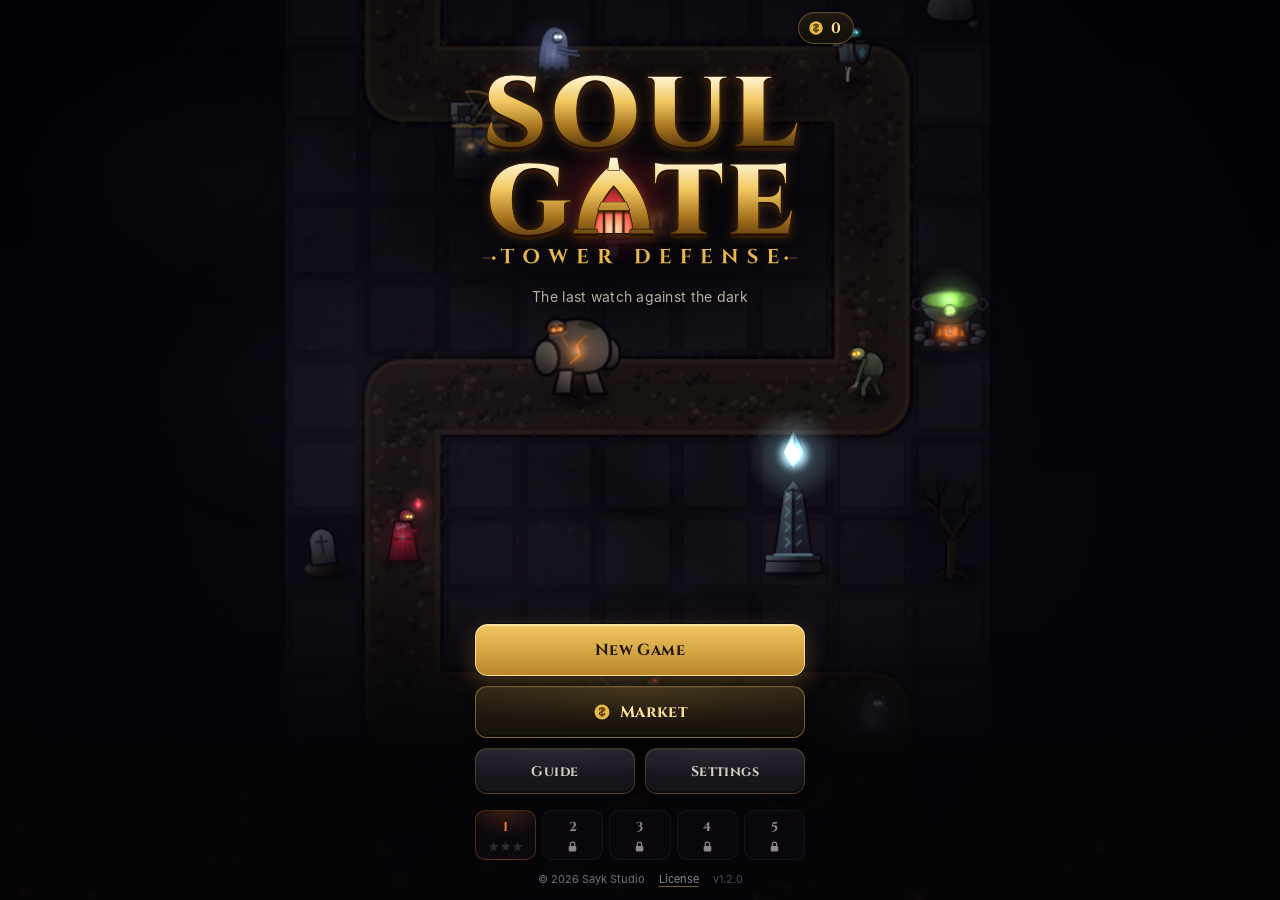
==== commit 813fe027: "1.2.0: bilgisayarda oynanır — her ekran boyutu, fare ve klavye - Geniş ekranda oyun ortadaki dikey s" ====
--- a/index.html
+++ b/index.html
@@ -78,7 +78,8 @@
       font: 600 16px/1.5 system-ui, sans-serif;
       text-align: center;
     }
-    @media (orientation: landscape) and (max-height: 520px) {
+    /* yalnızca dokunmatik telefonda: bilgisayarda her pencere boyutunda oyun açılır */
+    @media (orientation: landscape) and (max-height: 520px) and (hover: none) and (pointer: coarse) {
       .rotate-hint {
         display: flex;
       }
--- a/style.css
+++ b/style.css
@@ -44,6 +44,28 @@
   --ms: 220ms;
   --ease-out: cubic-bezier(0.2, 0.8, 0.2, 1);
   --ease-back: cubic-bezier(0.34, 1.56, 0.64, 1);
+
+  /* SAHNE: oyunun arayüzü bu genişlikte, ekranın ortasında durur.
+     Telefonda ekranın tamamıdır; geniş ekranda (bilgisayar, yatay tablet)
+     aşağıdaki kural onu haritanın boyuna göre daraltır. --side, sahnenin
+     iki yanında kalan boşluktur (telefonda 0). */
+  --stage-w: 100vw;
+  --side: calc((100vw - var(--stage-w)) / 2);
+}
+
+/* Geniş ekran: sahne ekran yüksekliğinden hesaplanır. Harita 9 × 16 hücre
+   (≈ 0.54 en/boy) + üstteki bilgi şeridi ve alttaki kule barı (≈ 150px) sığsın,
+   haritanın iki yanında az bir pay kalsın. Kule barı en az 390px ister. */
+@media (min-aspect-ratio: 7/10) {
+  :root {
+    --stage-w: min(100vw, clamp(390px, calc((100vh - 150px) * 0.56 + 36px), 760px));
+  }
+
+  @supports (height: 100dvh) {
+    :root {
+      --stage-w: min(100vw, clamp(390px, calc((100dvh - 150px) * 0.56 + 36px), 760px));
+    }
+  }
 }
 
 * {
@@ -67,6 +89,8 @@
   -webkit-text-size-adjust: 100%;
 }
 
+/* Tuval her zaman bütün ekranı kaplar: geniş ekranda sahnenin iki yanında da
+   bölümün havası (kor, kar, zerre) ve karanlığı görünür. */
 #game {
   position: fixed;
   inset: 0;
@@ -211,7 +235,9 @@
  * ------------------------------------------------------------------------ */
 .ui {
   position: fixed;
-  inset: 0;
+  /* sahnenin içinde: geniş ekranda iki yanda boşluk kalır (render.js haritayı
+     HUD'un genişliğine sığdırır; ui.js ölçüp state.view.inset'e yazar) */
+  inset: 0 var(--side);
   z-index: 10;
   pointer-events: none;
 }
@@ -333,7 +359,7 @@
 }
 
 .wave-sub {
-  max-width: 48vw;
+  max-width: calc(var(--stage-w) * 0.48);
   margin-top: 3px;
   font-size: 11px;
   font-weight: 600;
@@ -504,7 +530,7 @@
   margin: 2px 0 4px;
   font-family: var(--serif);
   font-weight: 900;
-  font-size: clamp(46px, 17vw, 76px);
+  font-size: clamp(46px, calc(var(--stage-w) * 0.17), 76px);
   line-height: 1;
   background: linear-gradient(180deg, #fff6d8 0%, var(--gold) 46%, #9a6a1c 100%);
   -webkit-background-clip: text;
@@ -525,7 +551,7 @@
 }
 
 .banner.small .banner-title {
-  font-size: clamp(24px, 7.5vw, 32px);
+  font-size: clamp(24px, calc(var(--stage-w) * 0.075), 32px);
   margin: 4px 0 6px;
 }
 
@@ -534,7 +560,7 @@
 }
 
 .banner.boss .banner-title {
-  font-size: clamp(34px, 11vw, 52px);
+  font-size: clamp(34px, calc(var(--stage-w) * 0.11), 52px);
   background: linear-gradient(180deg, #ffe0e4 0%, #ff3b4e 50%, #6d0819 100%);
   -webkit-background-clip: text;
   background-clip: text;
@@ -1302,7 +1328,7 @@
 .title-block::before {
   content: '';
   position: absolute;
-  inset: 4vh -18vw -5vh;
+  inset: 4vh calc(var(--stage-w) * -0.18) -5vh;
   z-index: -1;
   background: radial-gradient(closest-side, rgba(5, 4, 7, 0.9), rgba(5, 4, 7, 0.62) 60%, rgba(5, 4, 7, 0));
 }
@@ -1315,7 +1341,7 @@
 
 .logo img {
   display: block;
-  width: min(82vw, 340px, 48vh);
+  width: min(calc(var(--stage-w) * 0.82), 340px, 48vh);
   height: auto;
   margin: 0 auto;
   -webkit-user-drag: none;
@@ -1481,7 +1507,10 @@
 
 /* — Sayfa ekranları: zorluk, ayarlar, rehber — */
 .screen-sheet {
-  padding: calc(var(--safe-t) + 10px) max(16px, var(--safe-r)) calc(var(--safe-b) + 16px) max(16px, var(--safe-l));
+  /* içerik sahnenin genişliğinde kalır; geniş ekranda iki yan boş, karanlık */
+  padding:
+    calc(var(--safe-t) + 10px) max(16px, var(--safe-r), calc(var(--side) + 16px))
+    calc(var(--safe-b) + 16px) max(16px, var(--safe-l), calc(var(--side) + 16px));
   gap: 14px;
   background: linear-gradient(180deg, rgba(10, 8, 14, 0.97), rgba(7, 5, 10, 0.98));
 }
@@ -1661,7 +1690,7 @@
 }
 
 .about-mark img {
-  width: min(62vw, 230px);
+  width: min(calc(var(--stage-w) * 0.62), 230px);
   height: auto;
   margin-bottom: 2px;
 }
@@ -2089,7 +2118,7 @@
   margin: 8px 0 6px;
   font-family: var(--serif);
   font-weight: 900;
-  font-size: clamp(36px, 12vw, 48px);
+  font-size: clamp(36px, calc(var(--stage-w) * 0.12), 48px);
   line-height: 1;
   background: linear-gradient(180deg, #fff6d8, var(--gold) 50%, #8a5a14);
   -webkit-background-clip: text;
@@ -2329,7 +2358,7 @@
 .main-gold {
   position: absolute;
   top: calc(var(--safe-t) + 12px);
-  right: max(14px, var(--safe-r));
+  right: max(14px, var(--safe-r), calc(var(--side) + 14px));
   z-index: 2;
 }
 
@@ -2816,7 +2845,7 @@
   flex-direction: column;
   align-items: flex-start;
   gap: 6px;
-  width: min(62vw, 236px);
+  width: min(calc(var(--stage-w) * 0.62), 236px);
   pointer-events: none;
 }
 
@@ -4044,3 +4073,220 @@
 @keyframes unlockIn {
   from { opacity: 0; transform: scale(0.85); }
 }
+
+/* --------------------------------------------------------------------------
+ * 14. GENİŞ EKRAN VE BİLGİSAYAR
+ *  Sahne (bkz. :root --stage-w) geniş ekranda ortada dikey bir sütundur.
+ *  Burada: sahnenin çerçevesi, alçak ekranda yatay ana menü, fareyle
+ *  üzerine gelme, klavyeyle basılan düğmenin göçmesi, kısayol rozetleri
+ *  ve ayarlardaki kısayol listesi. Telefonda (dik ekran, dokunmatik)
+ *  bu bölümün hiçbir kuralı devreye girmez; yalnızca .key-press,
+ *  kısayol tuşuna basılınca eklenen bir sınıftır.
+ * ------------------------------------------------------------------------ */
+
+/* — Sahne çerçevesi: sayfa ekranlarında iki yan daha koyu, kenarda ince yaldız çizgi — */
+@media (min-aspect-ratio: 7/10) {
+  .screen-sheet {
+    background:
+      linear-gradient(90deg,
+        rgba(0, 0, 0, 0.4) var(--side), transparent var(--side),
+        transparent calc(100% - var(--side)), rgba(0, 0, 0, 0.4) calc(100% - var(--side))),
+      linear-gradient(90deg,
+        transparent calc(var(--side) - 1px), var(--line) calc(var(--side) - 1px),
+        var(--line) var(--side), transparent var(--side),
+        transparent calc(100% - var(--side)), var(--line) calc(100% - var(--side)),
+        var(--line) calc(100% - var(--side) + 1px), transparent calc(100% - var(--side) + 1px)),
+      linear-gradient(180deg, rgba(10, 8, 14, 0.97), rgba(7, 5, 10, 0.98));
+  }
+}
+
+/* — Alçak ve geniş ekran (dizüstü tarayıcısı, itch.io penceresi): ana menü yan yana —
+   Logo solda, düğmeler sağda; ikisi de dikeyde ortalanır, sığmazsa kaydırılır. */
+@media (min-aspect-ratio: 7/10) and (max-height: 700px) {
+  .screen-main {
+    flex-direction: row;
+    align-items: flex-start;
+    justify-content: center;
+    gap: clamp(16px, 6vw, 80px);
+    padding: calc(var(--safe-t) + 12px) max(16px, var(--safe-r)) calc(var(--safe-b) + 12px) max(16px, var(--safe-l));
+    overflow-y: auto;
+  }
+
+  .screen-main > .title-block,
+  .screen-main > .main-bottom {
+    flex: none;
+    margin-block: auto; /* sığarsa ortada, sığmazsa üstten başlar (kesilmez) */
+  }
+
+  .title-block {
+    padding: 0;
+  }
+
+  .title-block::before {
+    inset: -8vh -10vw;
+  }
+
+  .logo img {
+    width: min(40vw, 340px, 56vh);
+  }
+
+  .main-bottom {
+    width: min(360px, 48vw);
+    padding: 18px;
+    border-radius: 24px;
+    background: radial-gradient(closest-side, rgba(5, 4, 7, 0.9), rgba(5, 4, 7, 0.7) 70%, rgba(5, 4, 7, 0));
+  }
+
+  .main-gold {
+    right: max(14px, var(--safe-r));
+  }
+}
+
+@media (min-aspect-ratio: 7/10) and (max-height: 480px) {
+  .menu-actions .menu-btn {
+    min-height: 44px;
+  }
+
+  .menu-actions .menu-btn.small {
+    min-height: 40px;
+  }
+
+  .tagline {
+    margin-top: 6px;
+  }
+}
+
+/* — Fareyle üzerine gelince düğmeler hafifçe aydınlanır — */
+@media (hover: hover) and (pointer: fine) {
+  button:not(:disabled):hover {
+    filter: brightness(1.13);
+  }
+
+  /* kendi filtresi olanlar karartmasını korur */
+  .mastery-card.poor:hover {
+    filter: grayscale(0.75) brightness(0.8);
+  }
+
+  .skill-orb.cooling:hover {
+    filter: saturate(0.4) brightness(0.9);
+  }
+}
+
+/* — Kısayol tuşuyla basılan düğme, dokunulmuş gibi kısa bir an içe göçer (ui.js) — */
+.tower-btn.key-press {
+  transform: scale(0.95);
+}
+
+.hud-btn.key-press {
+  transform: translateY(1px) scale(0.96);
+}
+
+.btn.key-press {
+  transform: translateY(1px) scale(0.985);
+}
+
+.wave-btn.key-press:not(:disabled) .wave-dial {
+  transform: scale(0.94);
+}
+
+.skill-orb.key-press {
+  filter: brightness(1.3);
+}
+
+/* — Kısayol rozetleri: yalnızca fare ve klavyeyle (bilgisayarda) görünür — */
+@media (hover: hover) and (pointer: fine) {
+  [data-hotkey]::after {
+    content: attr(data-hotkey);
+    position: absolute; /* z-index yok: kule paneli açılınca rozetler onun altında kalır */
+    min-width: 15px;
+    padding: 1px 4px;
+    border-radius: 4px;
+    border: 1px solid rgba(255, 255, 255, 0.14);
+    background: rgba(8, 6, 11, 0.88);
+    color: var(--text-dim);
+    font: 700 9.5px/1.25 var(--sans);
+    letter-spacing: 0.02em;
+    text-align: center;
+    text-transform: none;
+    pointer-events: none;
+  }
+
+  .hud-btn[data-hotkey],
+  .wave-btn[data-hotkey],
+  .btn[data-hotkey] {
+    position: relative;
+  }
+
+  .tower-btn[data-hotkey]::after {
+    top: 3px;
+    left: 3px;
+  }
+
+  .hud-btn[data-hotkey]::after {
+    right: -5px;
+    bottom: -6px;
+  }
+
+  .wave-btn[data-hotkey]::after {
+    top: 4px; /* OTO düğmesinin altında, mangalın sol omzunda */
+    left: -8px;
+  }
+
+  .skill-orb[data-hotkey]::after {
+    top: -5px;
+    left: -5px;
+  }
+
+  .btn[data-hotkey]::after {
+    top: -7px;
+    right: 8px;
+  }
+}
+
+/* — Ayarlar: klavye ve fare kısayolları (yalnızca bilgisayarda) — */
+.keys-group {
+  display: none;
+}
+
+@media (hover: hover) and (pointer: fine) {
+  .keys-group {
+    display: block;
+  }
+}
+
+.key-list {
+  display: grid;
+  gap: 2px;
+  margin: 6px 0 0;
+}
+
+.key-row {
+  display: grid;
+  grid-template-columns: 96px 1fr;
+  align-items: center;
+  gap: 10px;
+  padding: 6px 2px;
+  border-bottom: 1px solid rgba(255, 255, 255, 0.04);
+}
+
+.key-row dt,
+.key-row dd {
+  margin: 0;
+}
+
+.key-row dd {
+  font-size: 13px;
+  color: var(--bone);
+}
+
+.key-row kbd {
+  display: inline-block;
+  padding: 2px 7px;
+  border-radius: 5px;
+  border: 1px solid rgba(255, 255, 255, 0.16);
+  border-bottom-width: 2px;
+  background: var(--iron-2);
+  color: var(--gold-hi);
+  font: 700 11.5px/1.3 var(--sans);
+  white-space: nowrap;
+}
